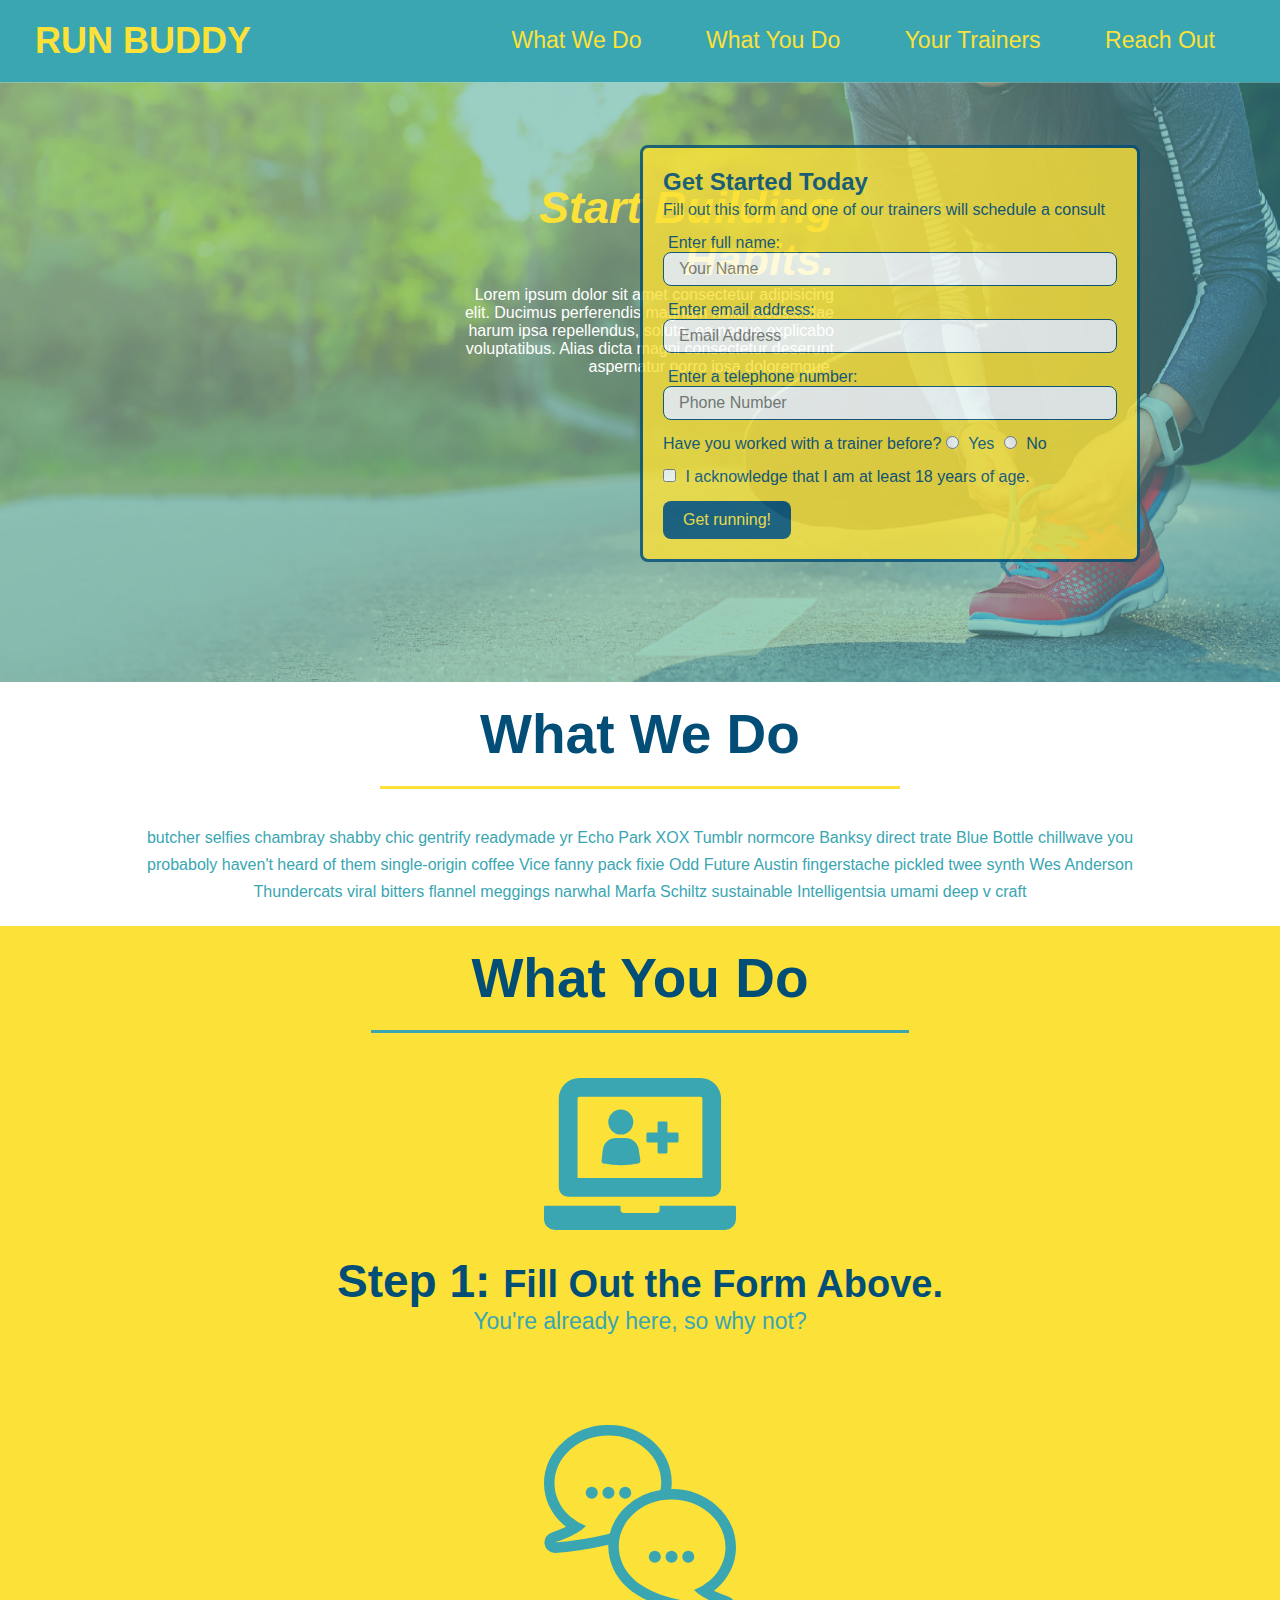
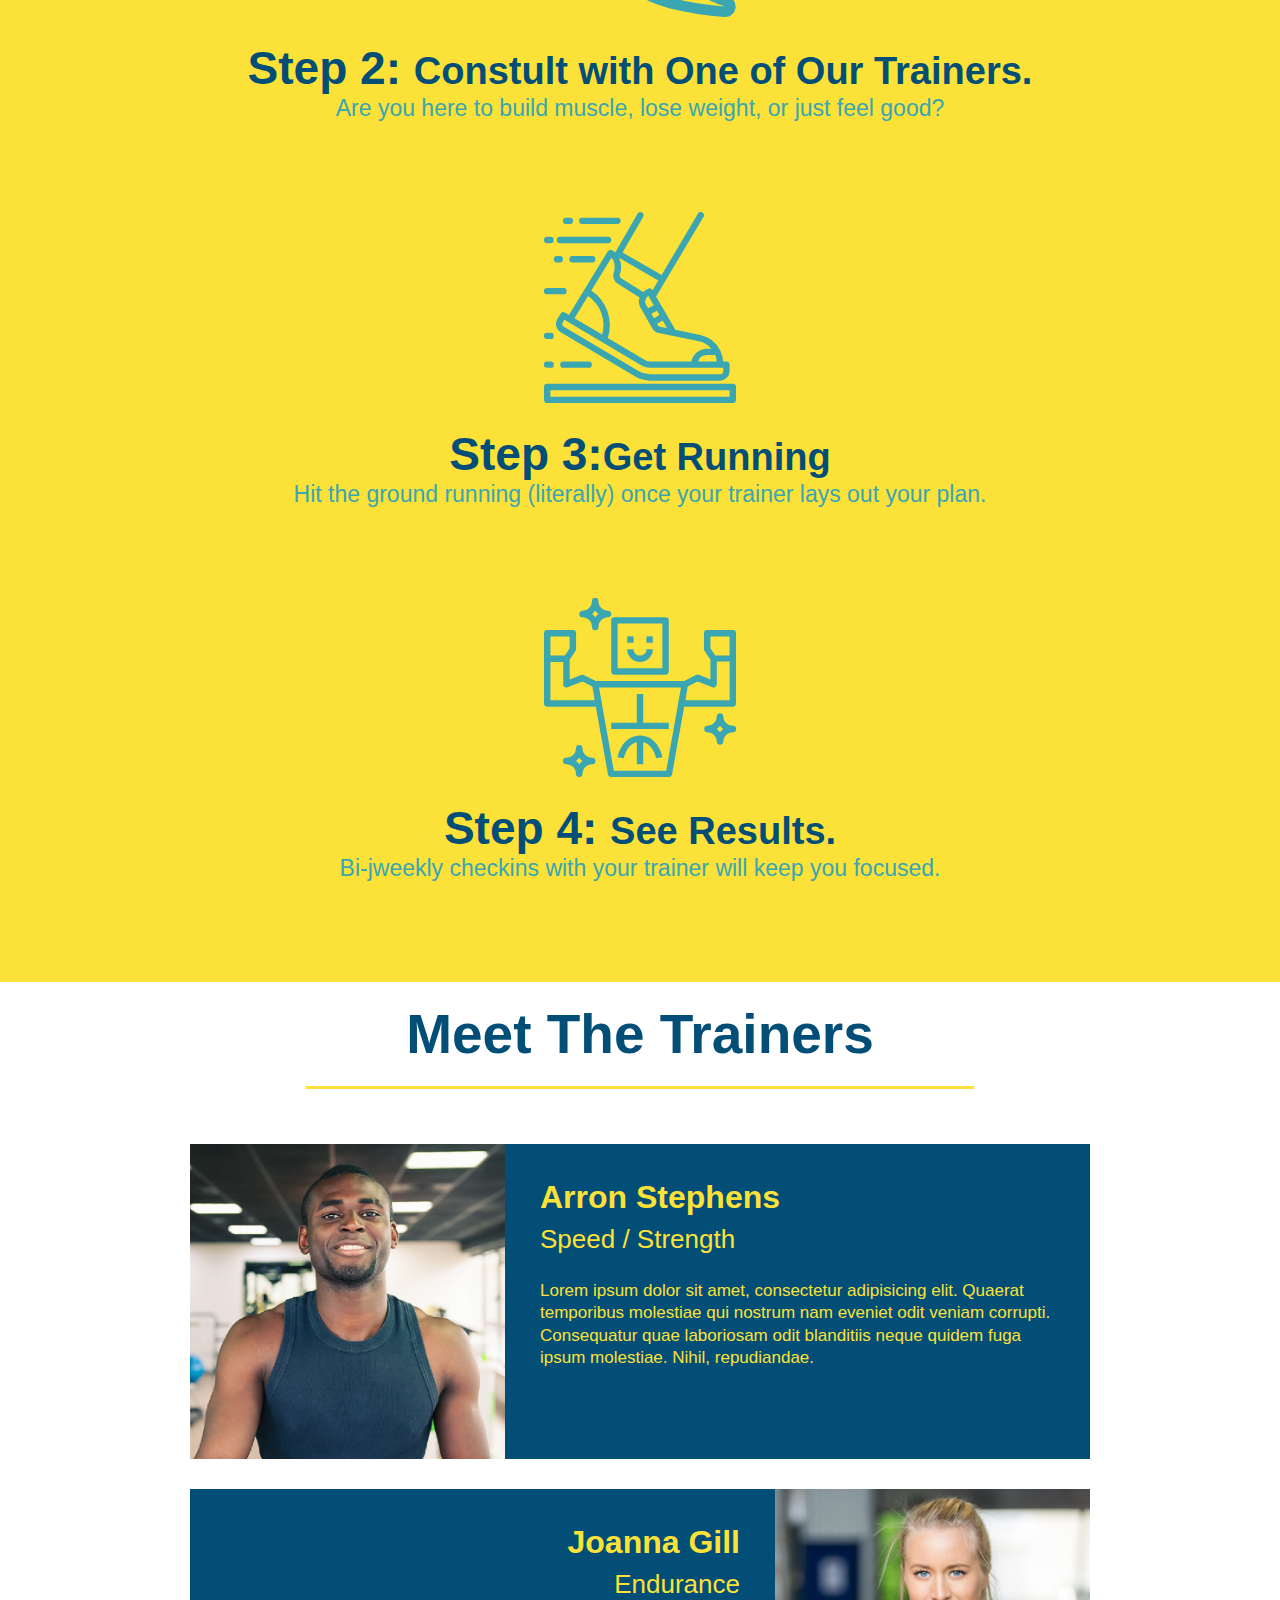
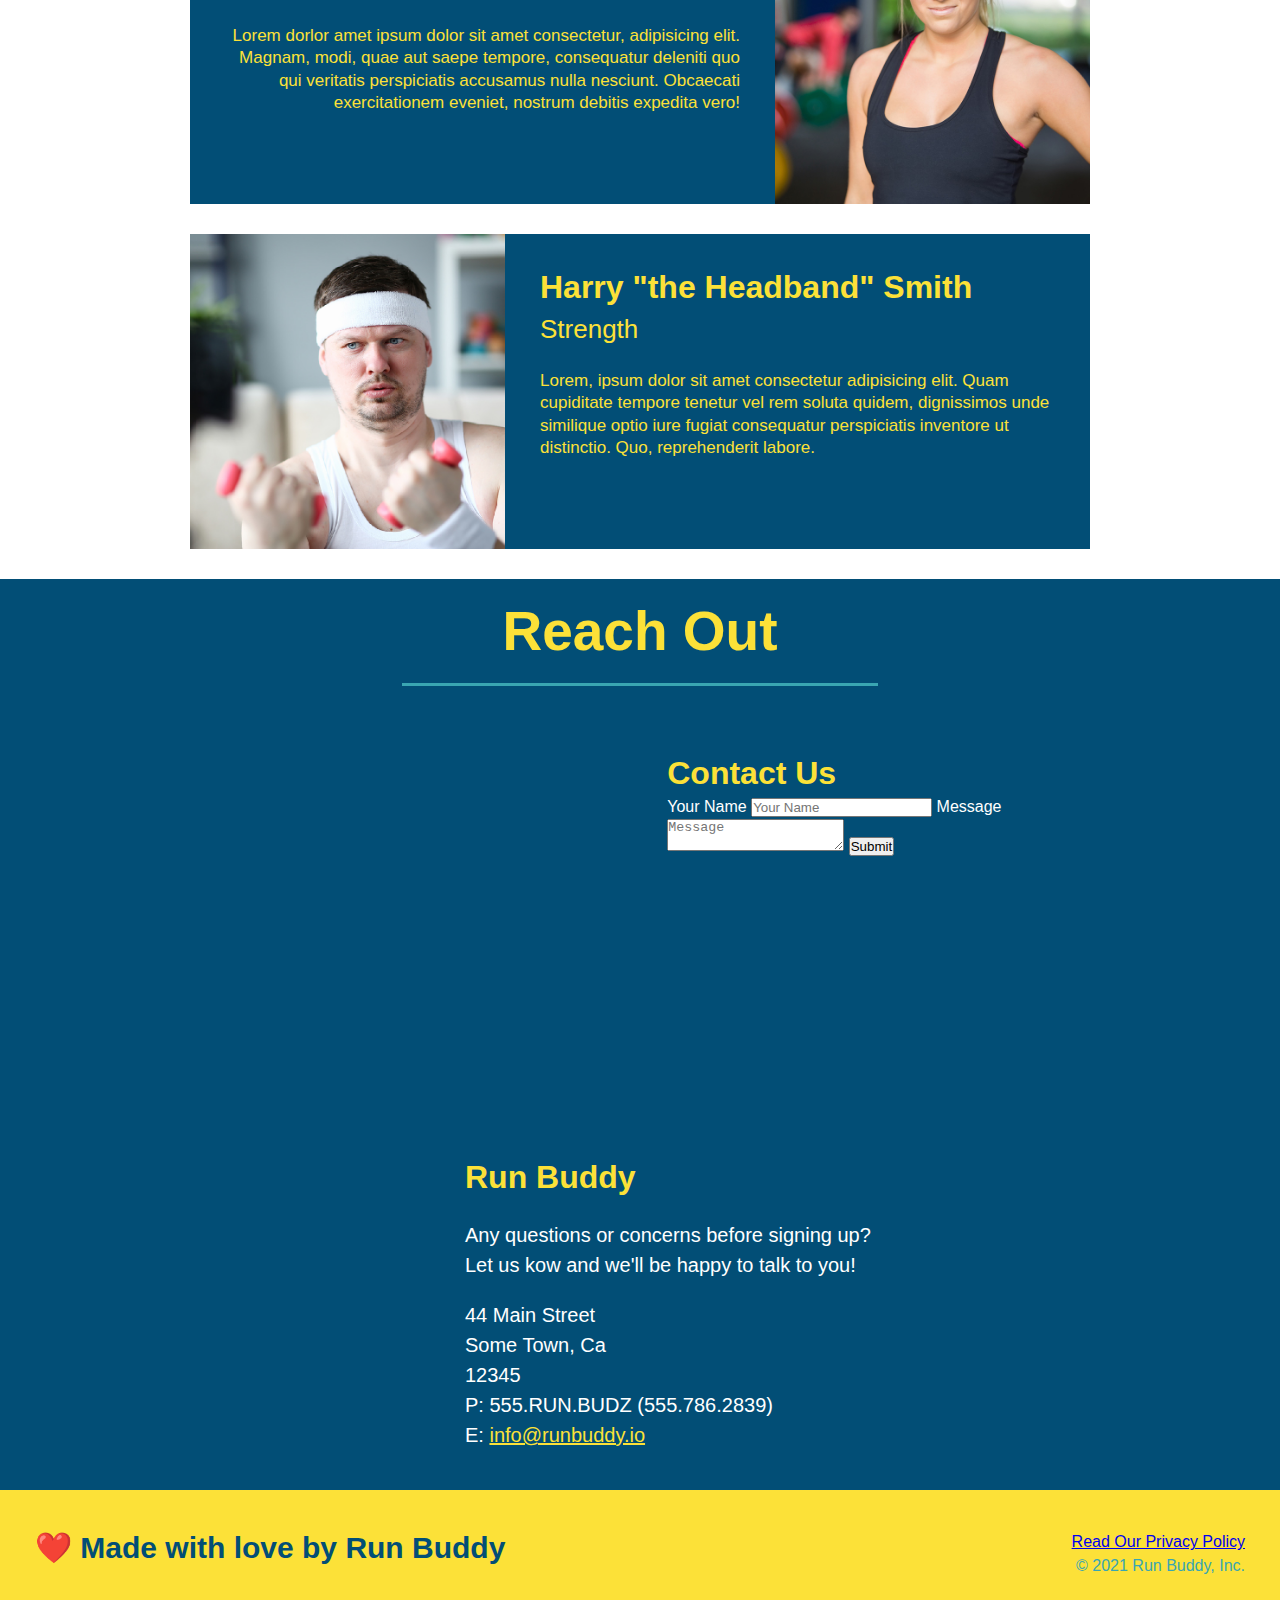
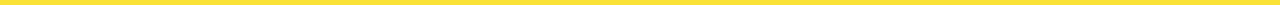
==== index.html @ df431a21 "add flexbox to header" ====
<!DOCTYPE html>
<html lang="en">
    <head>
        <meta charset="UTF-8" />
        <title>Run Buddy</title>
        <link rel="stylesheet" href="./assets/css/style.css">
        
    </head>
    <body>
    <!--navigation-->
    <header>
         <h1><a href="">RUN BUDDY</a></h1>
         <nav>
            <!-- Unordered list element-->
            <ul>
                <!-- List item element-->
                <li>
                    <!--Anchor element-->
                    <a href="#what-we-do">What We Do</a>
                 </li>
                <li><a href="#what-you-do">What You Do</a></li>
                <li><a href="#your-trainers">Your Trainers</a></li>
                <li><a href="#reach-out">Reach Out</a></li>
            </ul>
        </nav>
    </header>

  

    <!-- hero/jumbotron -->
    <section class="hero">
        <section class="hero-text">
            <h1>Start Building <br />Habits.</h1>
            <p>Lorem ipsum dolor sit amet consectetur adipisicing elit. Ducimus perferendis magnam nulla recusandae harum ipsa repellendus, soluta, ea neque explicabo voluptatibus. Alias dicta magni consectetur deserunt aspernatur porro ipsa doloremque.</p>
        </section>
        <div class="hero-form">
            <h3>Get Started Today</h3>
            <p>Fill out this form and one of our trainers will schedule a consult</p>
            <form action="">
                    <label for="name">Enter full name:</label>
                    <input type="text" placeholder="Your Name" name="name" id="name" class="form-input" />

                    <label for="email">Enter email address:</label>
                    <input type="email" placeholder="Email Address" name="email" id="email" class="form-input" />

                    <label for="phone">Enter a telephone number:</label>
                    <input type="tel" placeholder="Phone Number" name="phone" id="phone" class="form-input" />

                <p>Have you worked with a trainer before?
                    <input type="radio" name="trainer-confirm" id="trainer-yes">
                    <label for="trainer-yes">Yes</label>

                    <input type="radio" name="trainer-confirm" id="trainer-no">
                    <label for="trainer-no">No</label>
                </p>
            <p>
                <input type="checkbox" name="age-confirm" id="checkbox" />
                <label for="checkbox">I acknowledge that I am at least 18 years of age.</label>
                
            </p>
                <button type="submit">Get running!</button>
            </form>
        </div>
    </section>
    <!-- end hero -->

    <!-- "what we do" section-->
    <section id="what-we-do" class="intro">
        <h2 class="section-title primary-border">What We Do</h2>
        <p>butcher selfies chambray shabby chic gentrify readymade yr Echo Park XOX Tumblr normcore Banksy direct trate Blue Bottle chillwave you probaboly haven't heard of them single-origin coffee Vice fanny pack fixie Odd Future Austin fingerstache pickled twee synth Wes Anderson Thundercats viral bitters flannel meggings narwhal Marfa Schiltz sustainable Intelligentsia umami deep v craft</p>
    </section>

    <!-- "what you do" section -->
    <section id="what-you-do" class="steps">
        <h2 class="section-title secondary-border">What You Do</h2>
        <div>
            <img src="./assets/images/step-1.svg" alt="" />
            <h3>Step 1: <span>Fill Out the Form Above.</span></h3>
            <p>You're already here, so why not?</p>
        </div>
        <div>
            <img src="./assets/images/step-2.svg" alt="" />
            <h3>Step 2: <span>Constult with One of Our Trainers.</span></h3>
            <p>Are you here to build muscle, lose weight, or just feel good?</p>
        </div>
        <div>
            <img src="./assets/images/step-3.svg" alt="" />
            <h3>Step 3:<span>Get Running</span></h3>
            <p>Hit the ground running (literally) once your trainer lays out your plan.</p>
        </div>
        <div>
            <img src="./assets/images/step-4.svg" alt="" />
            <h3>Step 4: <span>See Results.</span></h3>
            <p>Bi-jweekly checkins with your trainer will keep you focused.</p>
        </div>
    </section>

    <section id="your-trainers" class="trainers">
        <h2 class="section-title primary-border">Meet The Trainers</h2>
    </section>
   <!-- First Trainer Bio -->
    <article class="trainer">
        <img src="./assets/images/trainer-1.jpg" alt="Arron Stepenis in his workout clothes, ready to pump iron">
        <div class="trainer-bio text-left">
        <h3>Arron Stephens</h3>
        <h4>Speed / Strength</h4>
        <p>Lorem ipsum dolor sit amet, consectetur adipisicing elit. Quaerat temporibus molestiae qui nostrum nam eveniet odit veniam corrupti. Consequatur quae laboriosam odit blanditiis neque quidem fuga ipsum molestiae. Nihil, repudiandae.</p>
        </div>
    </article>
    <!-- second trainer biography --> 
    <article class="trainer">
        <div class="trainer-bio text-right"> 
            <h3>Joanna Gill</h3>
            <h4>Endurance</h4>
            <p>Lorem  dorlor amet ipsum dolor sit amet consectetur, adipisicing elit. Magnam, modi, quae aut saepe tempore, consequatur deleniti quo qui veritatis perspiciatis accusamus nulla nesciunt. Obcaecati exercitationem eveniet, nostrum debitis expedita vero!</p> 
        </div>
        <img src="./assets/images/trainer-2.jpg" alt="Joanna Gill cooling off after a workout"/>
    </article>
    <!-- Third Trainer Bio -->
    <article class="trainer">
        <img src="./assets/images/trainer-3.jpg" alt="Harry Simth wearing a headband and lifting comically small pink weights" />
        <div class="trainer-bio text-left">
            <h3>Harry "the Headband" Smith</h3>
            <h4>Strength</h4>
            <p>Lorem, ipsum dolor sit amet consectetur adipisicing elit. Quam cupiditate tempore tenetur vel rem soluta quidem, dignissimos unde similique optio iure fugiat consequatur perspiciatis inventore ut distinctio. Quo, reprehenderit labore.</p>
        </div>
    </article>

  <!-- "reach out" section -->
  <section id="reach-out" class="contact">
    <h2 class="section-title secondary-border">Reach Out</h2>

<div class="contact-info" >
    <iframe src="https://www.google.com/maps/embed?pb=!1m18!1m12!1m3!1d3023.6117085458627!2d-111.86127734879729!3d40.72656357922882!2m3!1f0!2f0!3f0!3m2!1i1024!2i768!4f13.1!3m3!1m2!1s0x87528aa6c8c0b66f%3A0xd04ad004922c337c!2sSugar%20House%20Coffee!5e0!3m2!1sen!2sus!4v1623252845773!5m2!1sen!2sus" width="400" height="400" style="border:0;" allowfullscreen="" loading="lazy"></iframe>
    <div class="contact-form">
        <h3>Contact Us</h3>
        <form>
           <label for="contact-name">Your Name</label>
           <input type="text" id="contact-name" placeholder="Your Name" />
      
           <label for="contact-message">Message</label>
           <textarea id="contact-message" placeholder="Message"></textarea>
      
           <button type="submit">Submit</button>
          </form>
      </div>
    <div>
        <h3>Run Buddy</h3>
        <p>Any questions or concerns before signing up?
            <br />
            Let us kow and we'll be happy to talk to you!
        </p>
        <address>
            44 Main Street <br />
            Some Town, Ca <br />
            12345 <br />
            P: 555.RUN.BUDZ (555.786.2839) <br />
            E: <a href="mailto:info@runbuddy.io">info@runbuddy.io</a>
        </address>
    </div>
   
</div>

</section>
    <!-- footer -->
       <footer>
           <h2> ❤️ Made with love by Run Buddy</h2>
           <div>
            <a href="#">Read Our Privacy Policy</a> <br />
            &copy; 2021 Run Buddy, Inc.
           </div> 
       </footer>

        
    </body>
</html>
---- assets/css/style.css ----
* {
    margin: 0;
    padding: 0;
    box-sizing: border-box;
}

body {
    color: #39a6b2;
    font-family: Helvitca, Arial, sans-serif;
}

header {
    padding: 20px 35px;
    background-color: #39a6b2;
    display: flex;
    justify-content: space-between;
    flex-wrap: wrap;
}
 header h1 {
     font-weight: bold;
     font-size: 36px;
     color: #fce138;
     margin: 0;
     display: inline;
 }
 header a {
     text-decoration: none;
     color: #fce138;
 }
 header nav  {
    
     margin: 7px 0;
     
 }
 header nav ul li {
     display: inline;
 }
 header nav ul li a {
     margin: 0 30px;
     font-weight: lighter;
     font-size: 23px;
 }
 /* Hero Style Start */
 
 .hero {
     padding: 60px;
     background-image: url("../images/hero-bg.jpg");
     height: 600px;
     background-size: cover;
     background-position: center;
     position: relative;

 }
 .hero-text {
     text-align: right;
     position: absolute;
     top: 80px;;
     left: 450px; 
     width: 30%;
 }
 .hero-text h1 {
     color: #fce138;
     font-size: 45px;
     text-shadow: #000;
     font-weight: bold;
     font-style: italic;
 }
 .hero-text p {
     color: #fff;
 }

 .hero-form {
     background-color: #fce138;
     padding: 20px;
     width: 500px;
     color: #024e76;
     border: solid 3px #024e76;
     position: absolute;
     bottom: 120px;
     right: 140px;
     opacity: 0.8;
     border-radius: 8px;
 }
 .hero-form h3 {
     font-size: 24px;
     margin: 0;
 }
 .hero-form p {
     margin: 5px 0 15px 0;
 }
 /* secondary page hero */
 .hero-secondary {
    
 }
 .form-input {
     border: 1px solid #024e76;
     display: block;
     padding: 7px 15px;
     font-size: 16px;
     color: #024e76;
     width: 100%;
     margin: 0 0 15px 0;
     border-radius: 8px;
 }
 .hero-form label {
     margin: 0 5px;
 }
 .hero-form button {
     padding: 10px 20px;
     color:#fce138;
     background-color: #024e76;
     border: none;
     font-size: 16px;
     cursor: pointer;
     border-radius: 8px;
 }
 /* Hero Style End */

 /* What We Do */
 .intro {
     text-align: center;
 }
 
 .intro p {
     line-height: 1.7;
     color: #39a6b2;
     width: 80%;
     margin: 0 auto;
 }
 section {
     padding: 20px 0;
 }
 .section-title {
     font-size:  55px;
     color: #024e76;
     margin-bottom: 35px;
     padding: 0 100px 20px 100px;
     border-bottom: 3px solid;
     border-color: #fce138;
     display: inline-block;
 }
 .primary-border {
    border-color: #fce138;
}
.secondary-border {
    border-color: #39a6b2;
}
 .steps {
     text-align: center;
     background: #fce138;
 }
 .steps div {
     margin-bottom: 80px;
 }
 .steps img {
     width: 15%;
     margin: 10px 0;
 }
 .steps h3 {
     color: #024e76;
     font-size:  46px;
     margin-top: 10px;
 }
 .steps p {
     color: #39a6b2;
     font-size: 23px;
 }
 .steps span {
     font-size: 38px;
 }
 .trainers {
     text-align: center;
 }
 .trainer {
     text-align: center;
     width: 900px;
     margin: 0 auto 30px auto;
     background: #024e76;
     color: #fce138;
     overflow: auto;
 }
 .trainer img {
     width:35%;
     float: left;
 }
 .trainer-bio {
     padding: 35px;
     float: left;
     width: 65%;
 }
 .trainer-bio h3 {
     font-size: 32px;
     margin-bottom: 8px;
 }
 .trainer-bio h4 {
     font-weight: lighter;
     font-size: 26px;
     margin-bottom: 25px;
 }
 .trainer-bio p {
     font-size: 17px;
     line-height: 1.3;
 }
 .text-right {
     text-align: right;
 }
 .text-left {
     text-align: left;
 }
 /* reach out styles start */
 .contact {
     text-align: center;
     background: #024e76;
 }
 .contact h2 {
     color: #fce138;
 }
 .contact-info iframe {
     width: 400px;
     height: 400px;
 }
 .contact-info div {
     width: 410px;
     display: inline-block;
     vertical-align: top;
     text-align: left;
     margin: 30px 0 0 60px;
     color: white;
     line-height: 1.4;
 }
 .contact-info h3 {
     color: #fce138;
     font-size: 32px;
 }
 .contact-info p, .contact-info address {
     margin: 20px 0;
     line-height: 1.5;
     font-size: 20px;
     font-style: normal;
 }
 .contact-info a {
     color: #fce138;
 }
 /* reach out styles end */
 footer {
     background: #fce138;
     width: 100%;
     padding: 40px 35px;
     color: #024e76;
 }
 footer h2 {
     display: inline;
     color: #024e76;
     font-size: 30px;
     margin: 0;
 }
 footer div {
     float:right;
     line-height: 1.5;
     text-align: right;
     color: #39a6b2;
 }
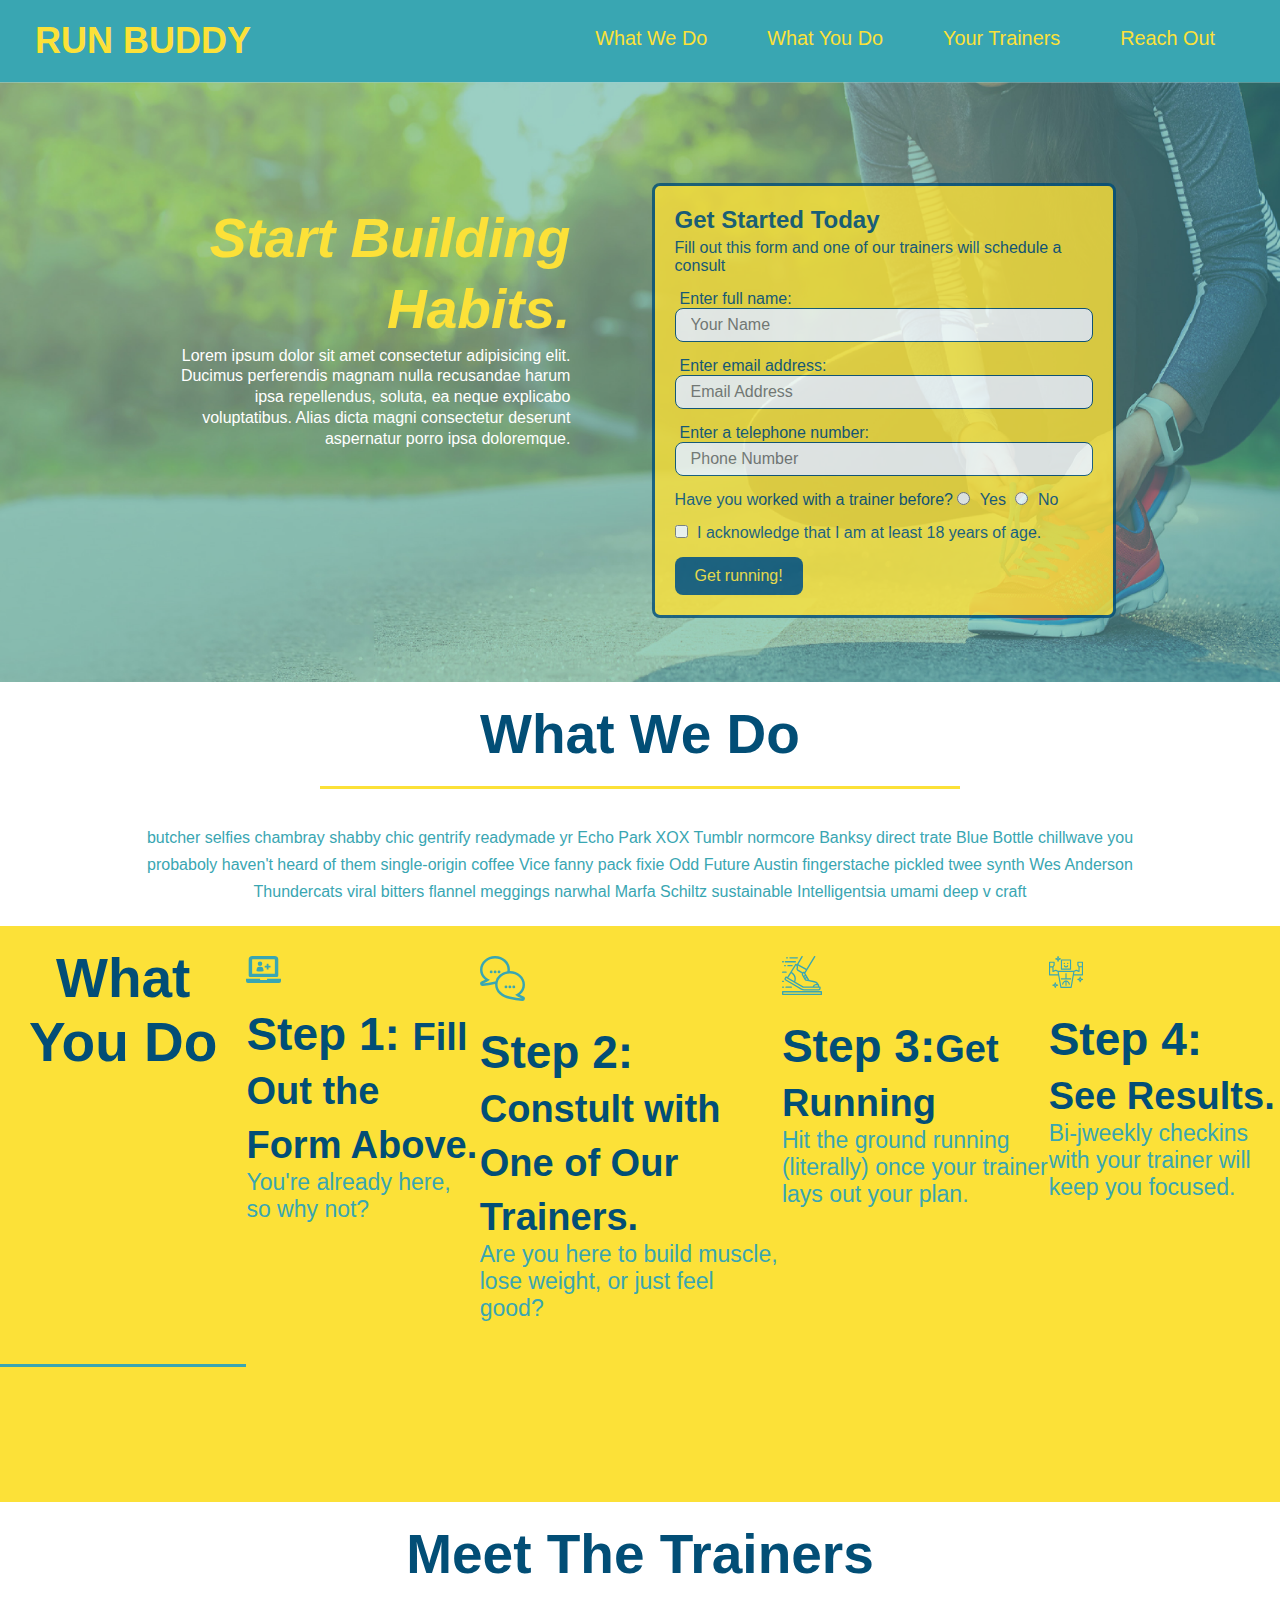
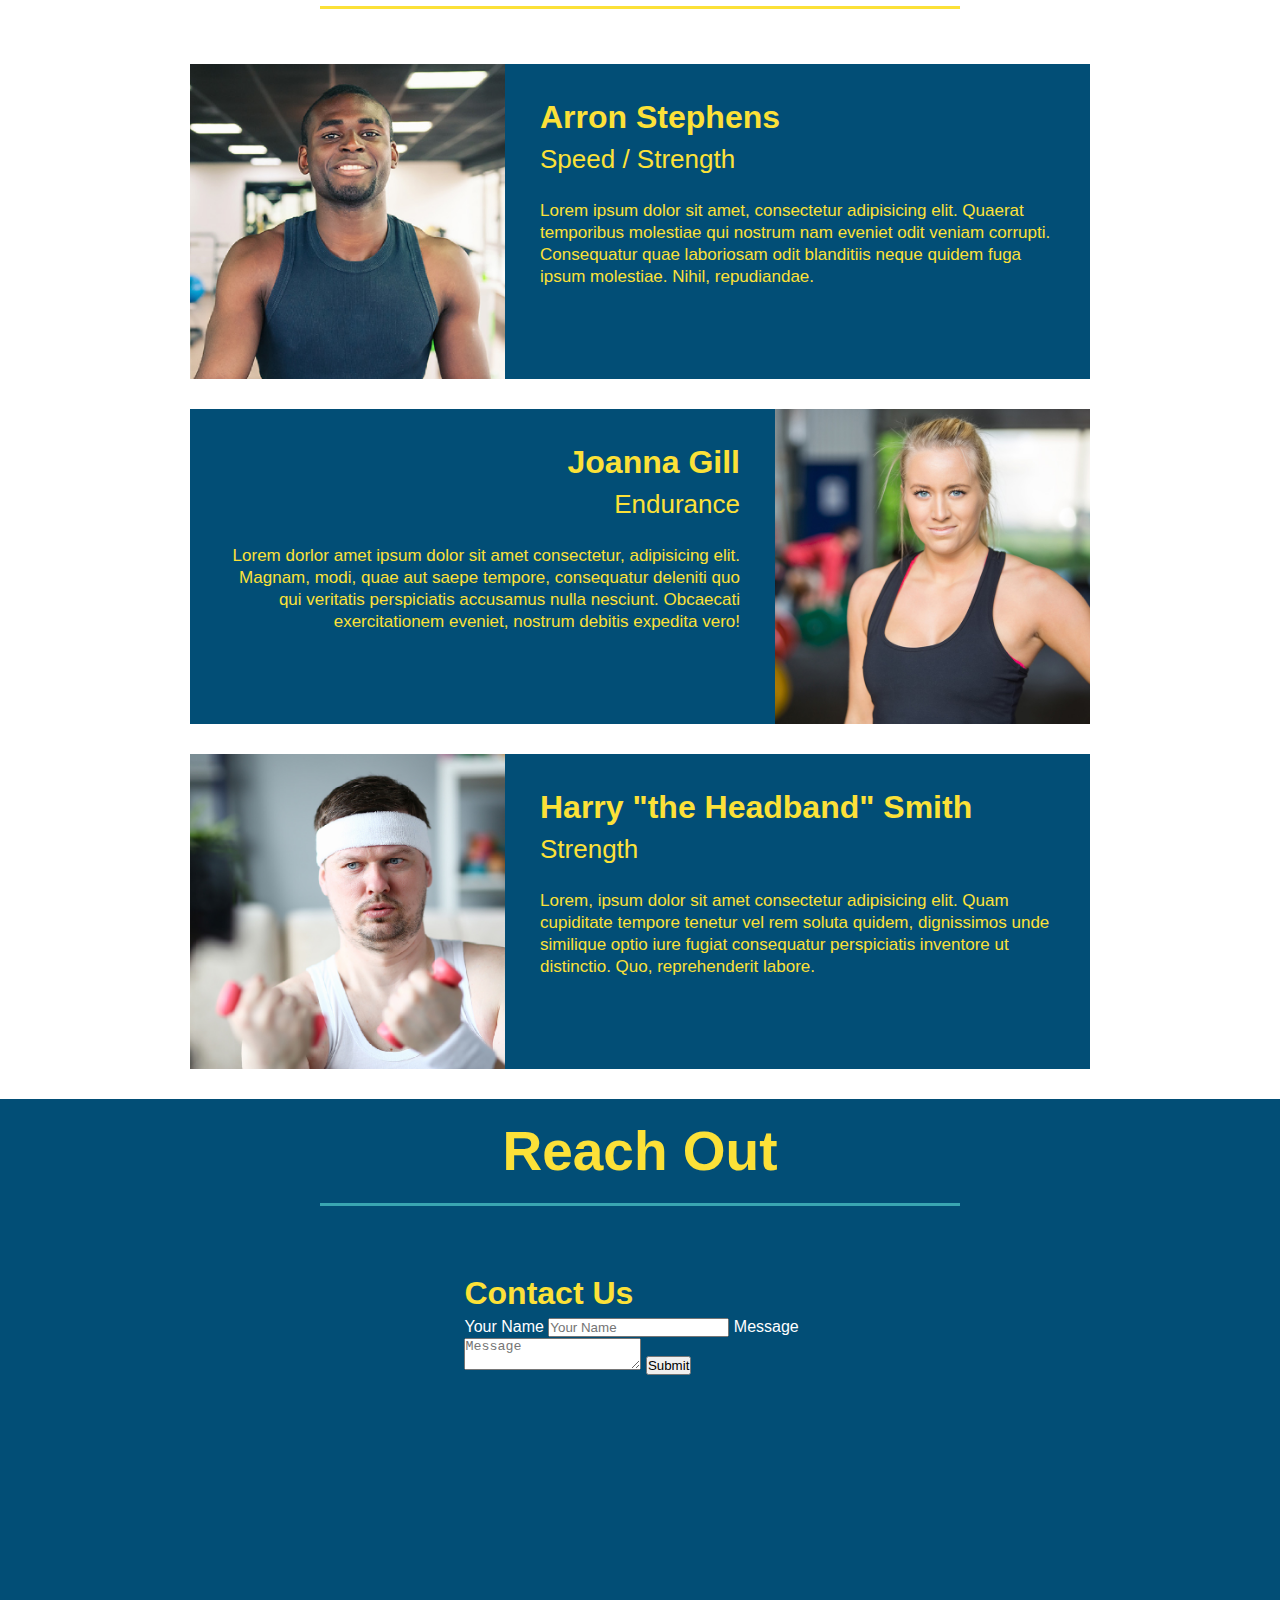
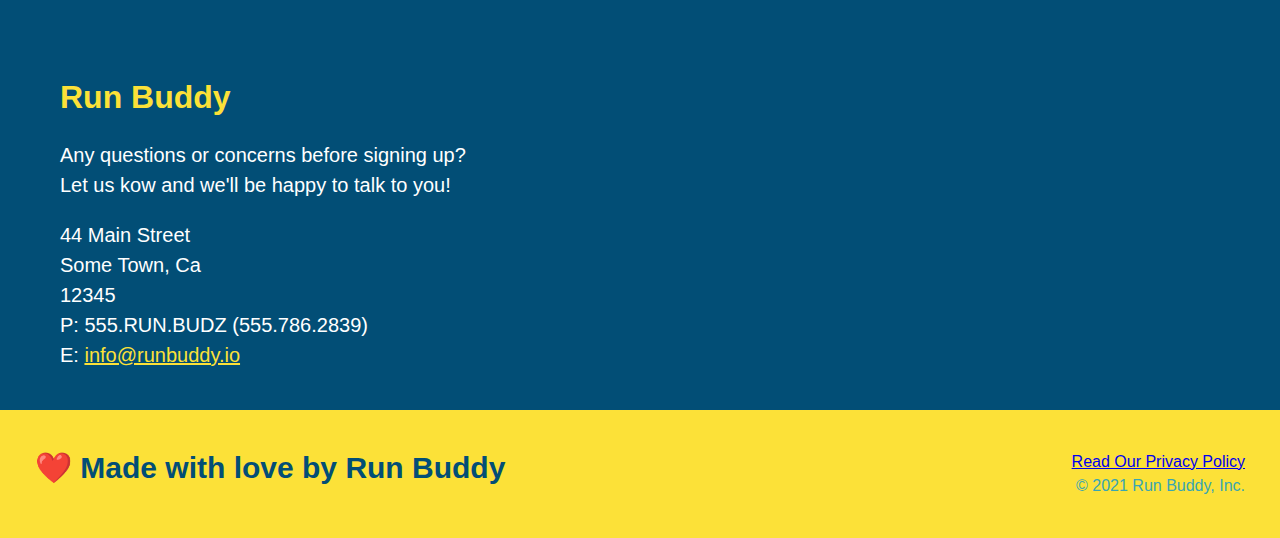
==== commit 8a086adc: "add HTML to What We Do" ====
--- a/index.html
+++ b/index.html
@@ -3,10 +3,10 @@
     <head>
         <meta charset="UTF-8" />
         <title>Run Buddy</title>
-        <link rel="stylesheet" href="./assets/css/style.css">
-        
+        <link rel="stylesheet" href="./assets/css/style.css">   
     </head>
     <body>
+
     <!--navigation-->
     <header>
          <h1><a href="">RUN BUDDY</a></h1>
@@ -24,8 +24,6 @@
             </ul>
         </nav>
     </header>
-
-  
 
     <!-- hero/jumbotron -->
     <section class="hero">
@@ -66,12 +64,17 @@
 
     <!-- "what we do" section-->
     <section id="what-we-do" class="intro">
+        <div class="flex-row">
         <h2 class="section-title primary-border">What We Do</h2>
-        <p>butcher selfies chambray shabby chic gentrify readymade yr Echo Park XOX Tumblr normcore Banksy direct trate Blue Bottle chillwave you probaboly haven't heard of them single-origin coffee Vice fanny pack fixie Odd Future Austin fingerstache pickled twee synth Wes Anderson Thundercats viral bitters flannel meggings narwhal Marfa Schiltz sustainable Intelligentsia umami deep v craft</p>
-    </section>
+        </div>
+        <div class="flex-row">
+         <p>butcher selfies chambray shabby chic gentrify readymade yr Echo Park XOX Tumblr normcore Banksy direct trate Blue Bottle chillwave you probaboly haven't heard of them single-origin coffee Vice fanny pack fixie Odd Future Austin fingerstache pickled twee synth Wes Anderson Thundercats viral bitters flannel meggings narwhal Marfa Schiltz sustainable Intelligentsia umami deep v craft</p>
+        </div>
+        </section>
 
     <!-- "what you do" section -->
     <section id="what-you-do" class="steps">
+        <div class="flex-row">
         <h2 class="section-title secondary-border">What You Do</h2>
         <div>
             <img src="./assets/images/step-1.svg" alt="" />
--- a/assets/css/style.css
+++ b/assets/css/style.css
@@ -27,10 +27,15 @@
      text-decoration: none;
      color: #fce138;
  }
- header nav  {
-    
-     margin: 7px 0;
-     
+ header nav  {  
+     margin: 7px 0;  
+ }
+ header nav ul {
+     display: flex;
+     flex-wrap: wrap;
+     justify-content: space-between;
+     align-items: center;
+     list-style: none;
  }
  header nav ul li {
      display: inline;
@@ -38,7 +43,7 @@
  header nav ul li a {
      margin: 0 30px;
      font-weight: lighter;
-     font-size: 23px;
+     font-size: 1.55vw;
  }
  /* Hero Style Start */
  
@@ -48,20 +53,21 @@
      height: 600px;
      background-size: cover;
      background-position: center;
-     position: relative;
-
+     
+     display: flex;
+     justify-content: center;
+     flex-wrap: wrap;
  }
  .hero-text {
      text-align: right;
-     position: absolute;
-     top: 80px;;
-     left: 450px; 
-     width: 30%;
+     margin: 3.5%;
+     width: 35%;
+     color: #fff;
+     line-height: 1.3;
  }
  .hero-text h1 {
      color: #fce138;
-     font-size: 45px;
-     text-shadow: #000;
+     font-size: 55px;
      font-weight: bold;
      font-style: italic;
  }
@@ -72,12 +78,10 @@
  .hero-form {
      background-color: #fce138;
      padding: 20px;
-     width: 500px;
      color: #024e76;
      border: solid 3px #024e76;
-     position: absolute;
-     bottom: 120px;
-     right: 140px;
+     width: 40%;
+     margin: 3.5%;
      opacity: 0.8;
      border-radius: 8px;
  }
@@ -117,27 +121,29 @@
  /* Hero Style End */
 
  /* What We Do */
- .intro {
-     text-align: center;
- }
- 
+.flex-row {
+    display: flex;
+}
  .intro p {
      line-height: 1.7;
      color: #39a6b2;
      width: 80%;
      margin: 0 auto;
+     text-align: center;
  }
  section {
      padding: 20px 0;
  }
  .section-title {
+     padding-bottom: 20px;
+     text-align: center;
+     margin: 0 auto 35px auto;
+     width: 50%;
      font-size:  55px;
      color: #024e76;
-     margin-bottom: 35px;
-     padding: 0 100px 20px 100px;
      border-bottom: 3px solid;
      border-color: #fce138;
-     display: inline-block;
+     
  }
  .primary-border {
     border-color: #fce138;
@@ -146,7 +152,7 @@
     border-color: #39a6b2;
 }
  .steps {
-     text-align: center;
+    
      background: #fce138;
  }
  .steps div {
@@ -169,7 +175,7 @@
      font-size: 38px;
  }
  .trainers {
-     text-align: center;
+     
  }
  .trainer {
      text-align: center;
@@ -209,7 +215,6 @@
  }
  /* reach out styles start */
  .contact {
-     text-align: center;
      background: #024e76;
  }
  .contact h2 {
@@ -243,19 +248,20 @@
  }
  /* reach out styles end */
  footer {
+     display: flex;
+     justify-content: space-between;
+     flex-wrap: wrap;
      background: #fce138;
      width: 100%;
      padding: 40px 35px;
      color: #024e76;
  }
  footer h2 {
-     display: inline;
      color: #024e76;
      font-size: 30px;
      margin: 0;
  }
- footer div {
-     float:right;
+ footer div { 
      line-height: 1.5;
      text-align: right;
      color: #39a6b2;
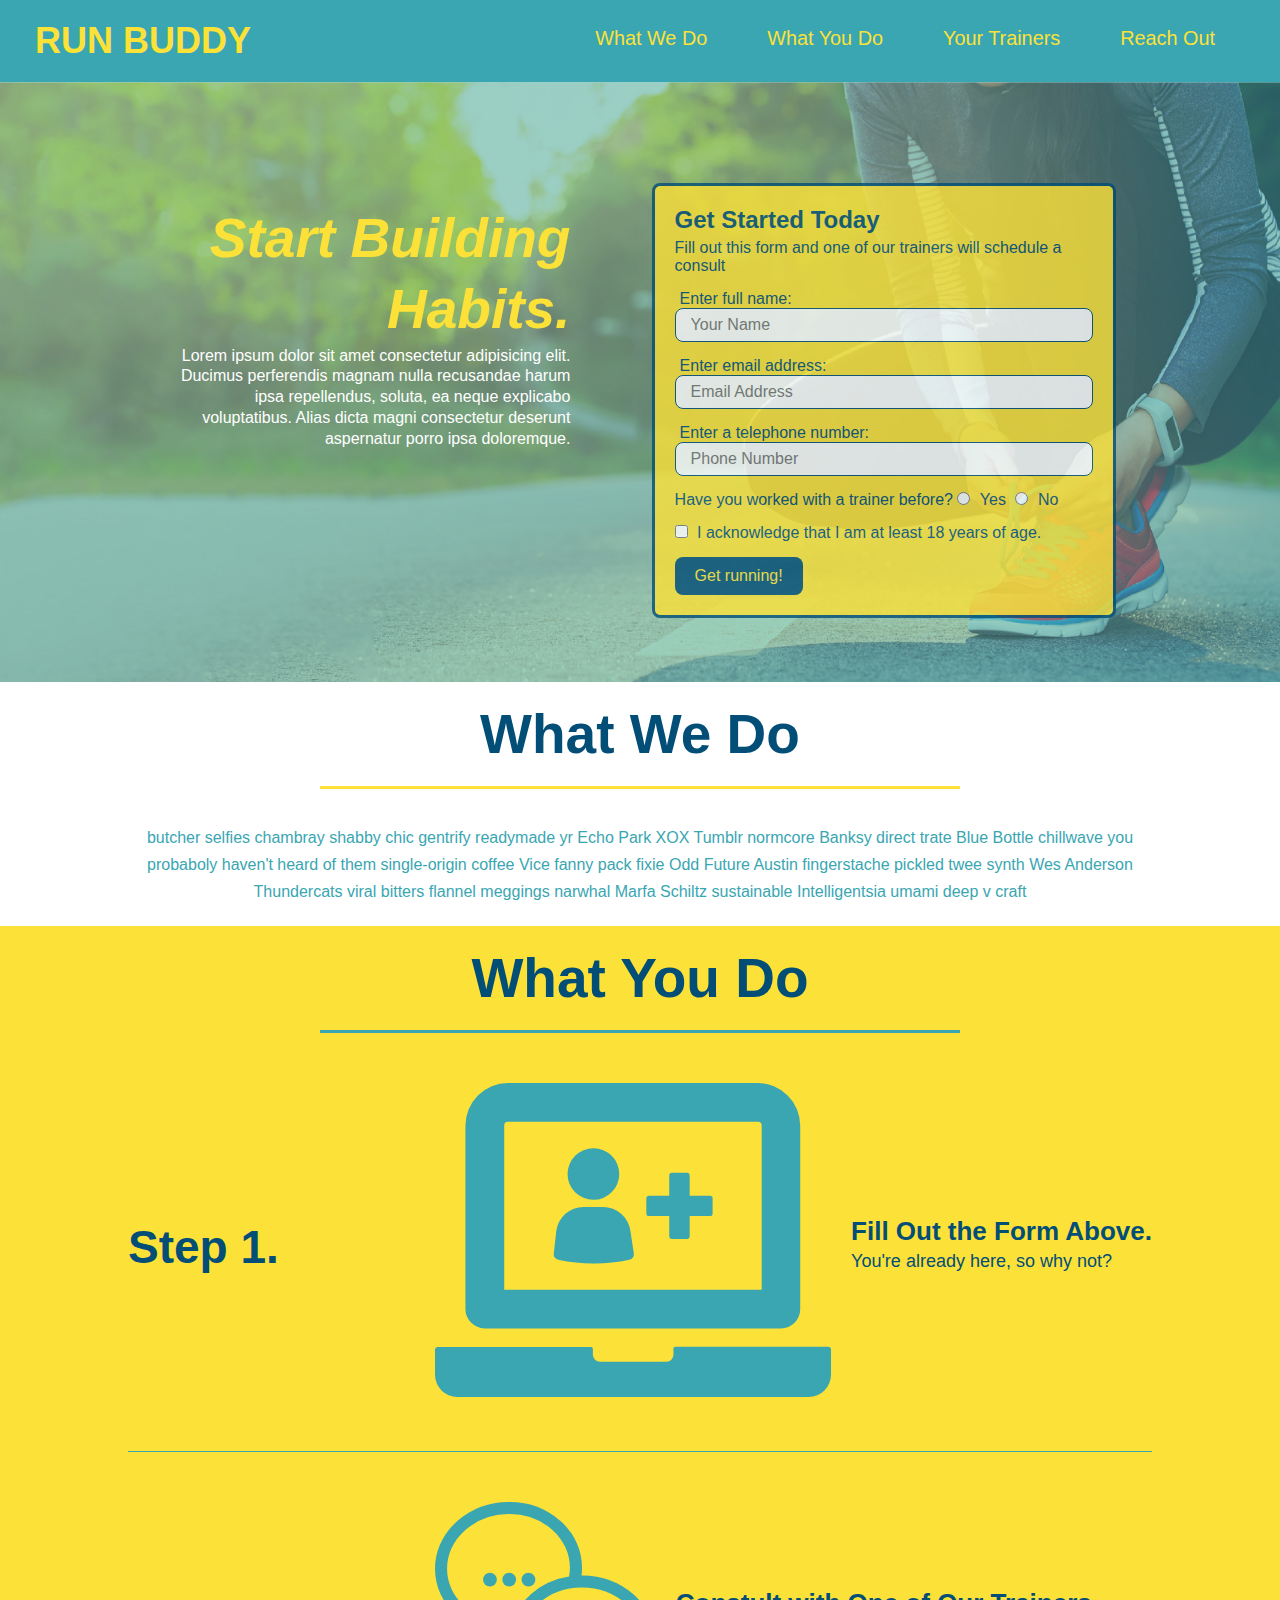
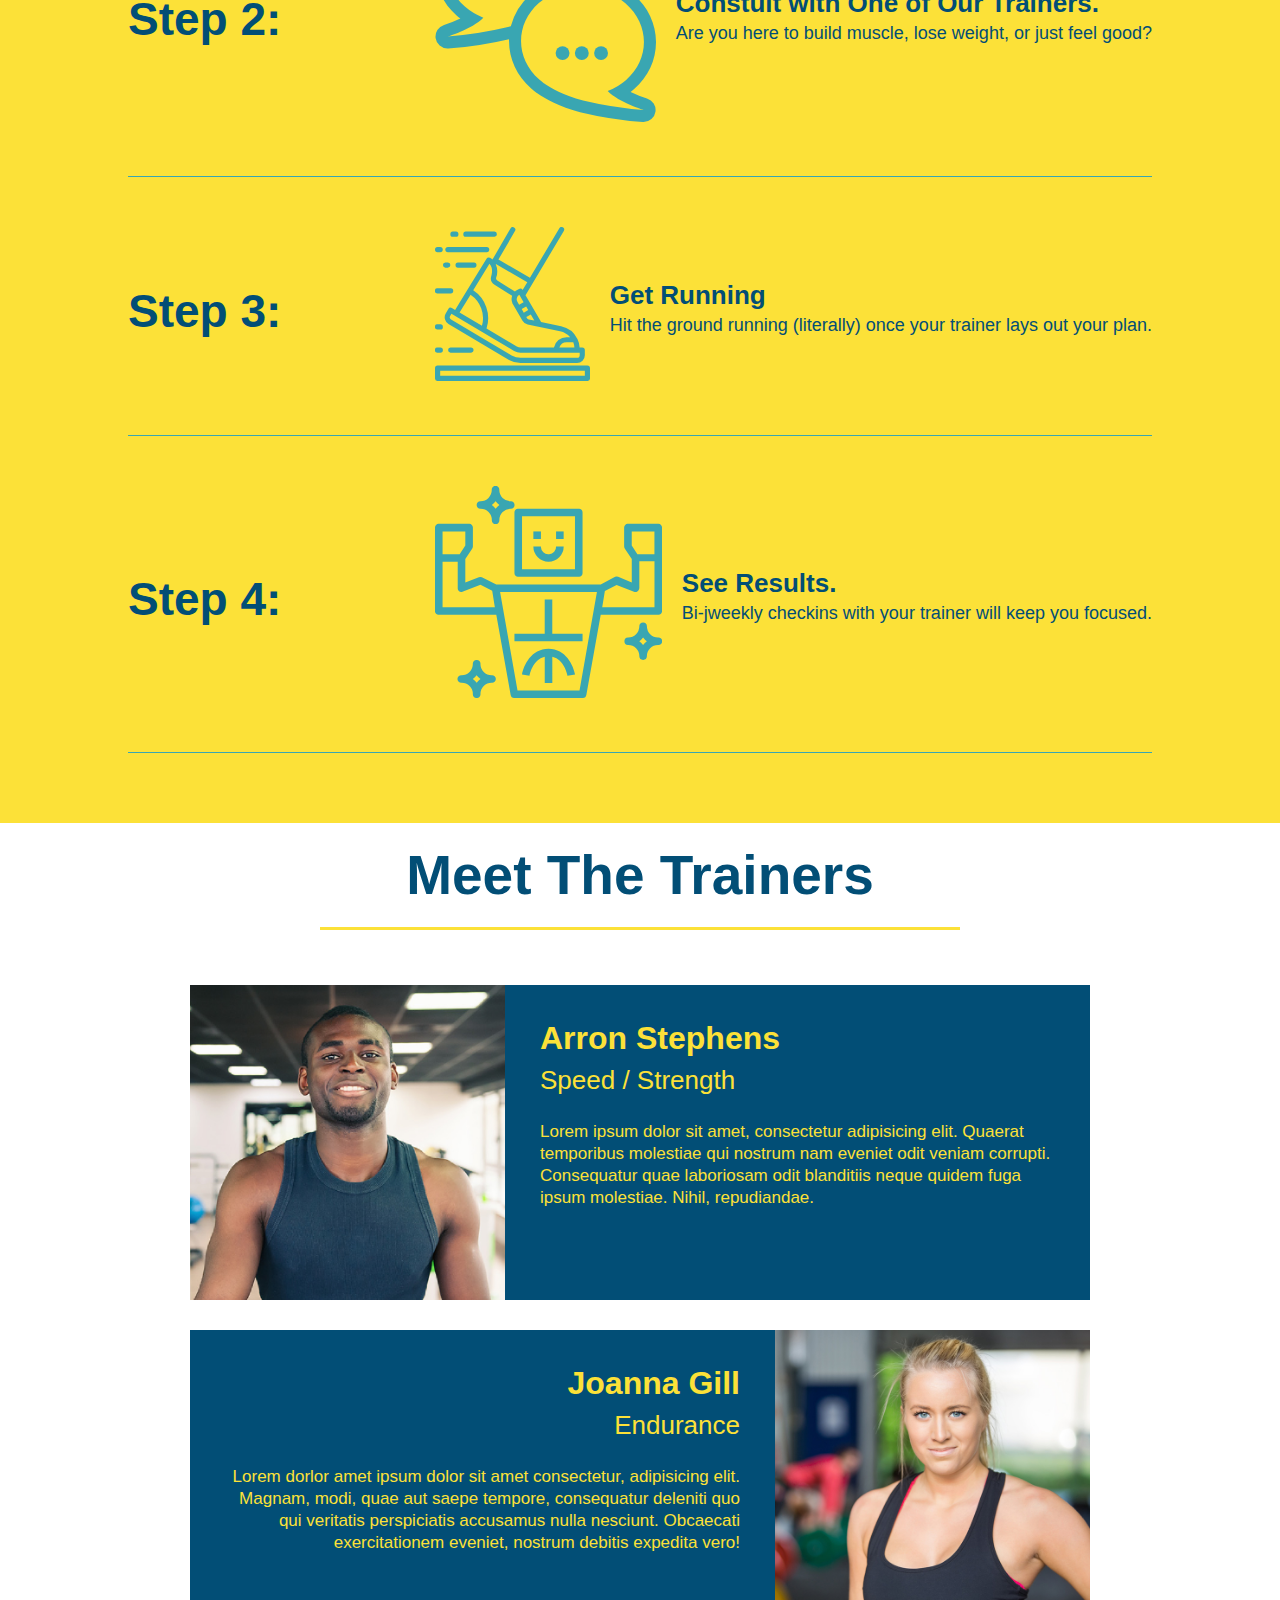
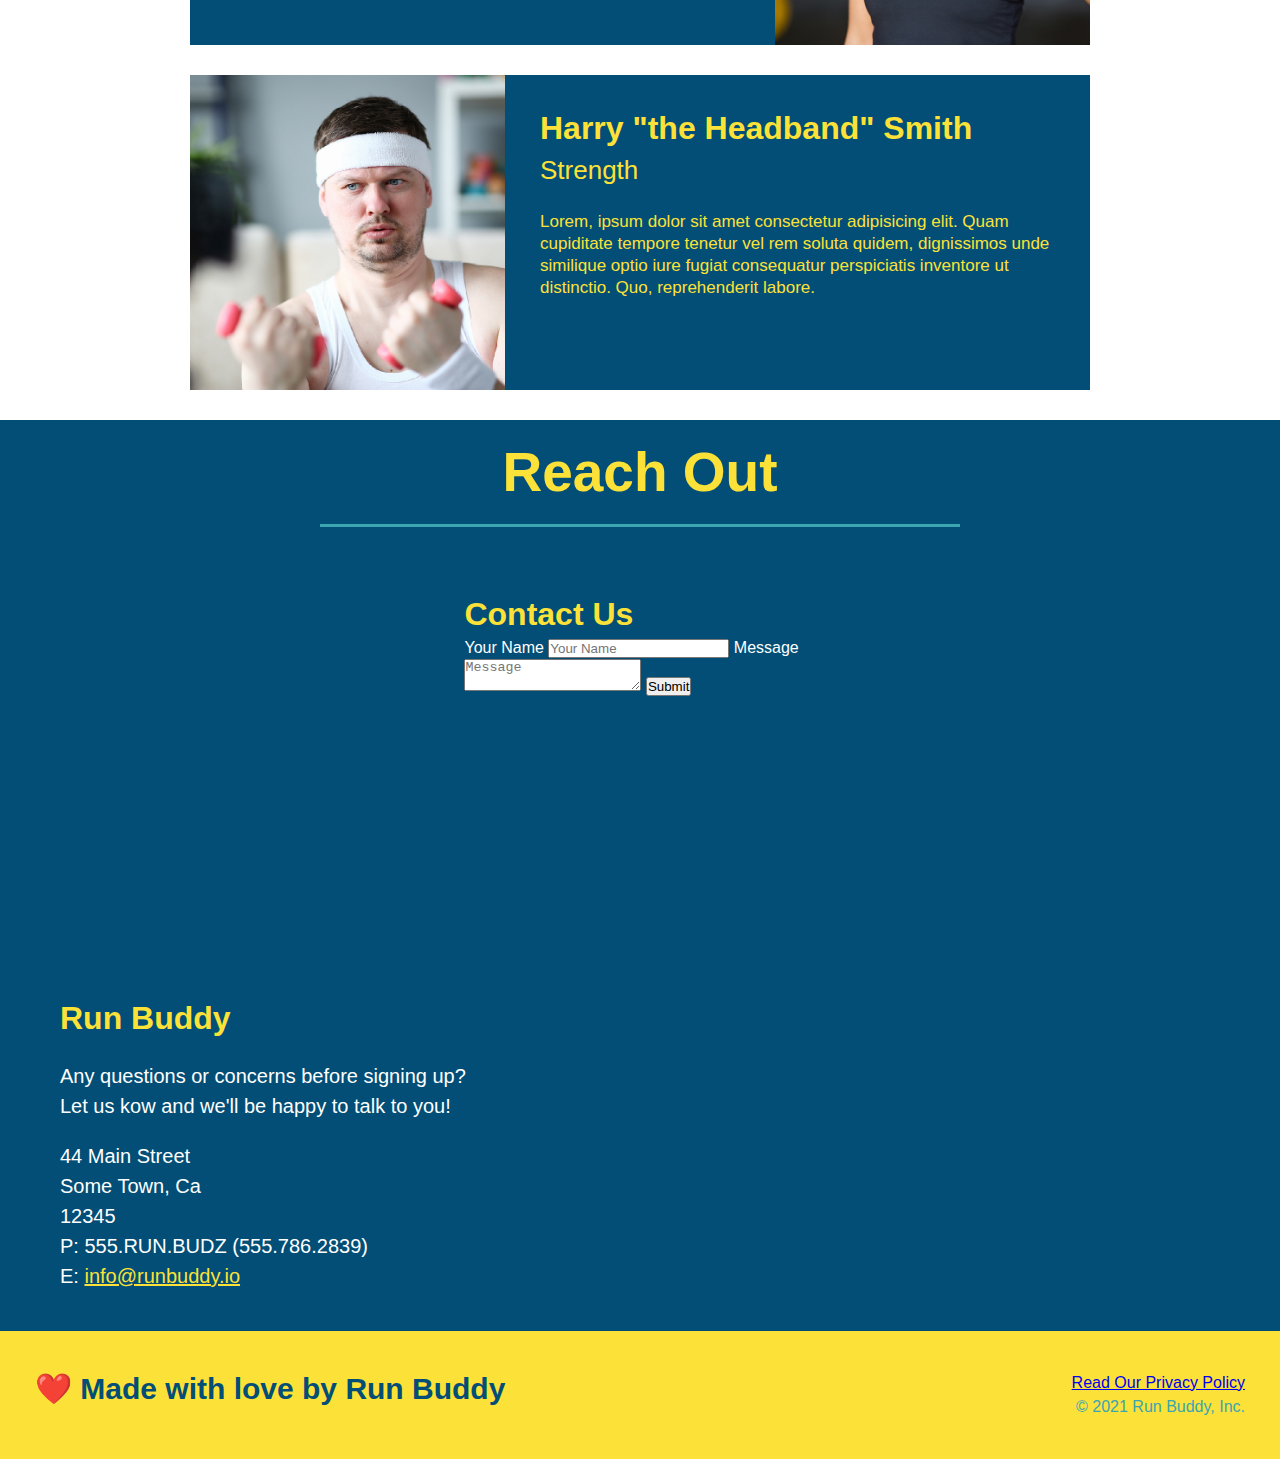
==== commit 08af0ab4: "add flexbox to the steps" ====
--- a/index.html
+++ b/index.html
@@ -74,29 +74,63 @@
 
     <!-- "what you do" section -->
     <section id="what-you-do" class="steps">
-        <div class="flex-row">
-        <h2 class="section-title secondary-border">What You Do</h2>
-        <div>
+        
+    <h2 class="section-title secondary-border">What You Do</h2>
+        
+    <!--step 1-->
+     <div class="step">
+            <h3>Step 1.</h3>
+        <div class="step-info">
+         <div class="step-img">
             <img src="./assets/images/step-1.svg" alt="" />
-            <h3>Step 1: <span>Fill Out the Form Above.</span></h3>
+         </div>
+        <div class="step-text">
+            <h4>Fill Out the Form Above.</h4>
             <p>You're already here, so why not?</p>
-        </div>
-        <div>
+         </div>
+      </div>  
+    </div>
+<!--step 2-->
+    <div class="step">   
+            <h3>Step 2:</h3>
+            <div class="step-info">
+                <div class="step-img">
             <img src="./assets/images/step-2.svg" alt="" />
-            <h3>Step 2: <span>Constult with One of Our Trainers.</span></h3>
+        </div>
+        <div class="step-text">
+            <h4>Constult with One of Our Trainers.</h4>
             <p>Are you here to build muscle, lose weight, or just feel good?</p>
-        </div>
-        <div>
+            </div>
+        </div>
+    </div>  
+<!--step 3--> 
+    <div class="step">
+        <h3>Step 3:</h3>
+        <div class="step-info">
+            <div class="step-img">
             <img src="./assets/images/step-3.svg" alt="" />
-            <h3>Step 3:<span>Get Running</span></h3>
+        </div>
+        <div class="step-text">
+           <h4>Get Running</h4> 
             <p>Hit the ground running (literally) once your trainer lays out your plan.</p>
-        </div>
-        <div>
+            </div>
+        </div> 
+    </div>       
+<!--step 4-->
+    <div class="step">
+        <h3>Step 4:</h3>
+        <div class="step-info">
+            <div class="step-img">
             <img src="./assets/images/step-4.svg" alt="" />
-            <h3>Step 4: <span>See Results.</span></h3>
+            </div>
+            <div class="step-text">
+            <h4>See Results.</h4>
             <p>Bi-jweekly checkins with your trainer will keep you focused.</p>
-        </div>
-    </section>
+            </div>
+        </div>
+    </div>
+      
+</section>
 
     <section id="your-trainers" class="trainers">
         <h2 class="section-title primary-border">Meet The Trainers</h2>
--- a/assets/css/style.css
+++ b/assets/css/style.css
@@ -151,29 +151,48 @@
 .secondary-border {
     border-color: #39a6b2;
 }
- .steps {
-    
-     background: #fce138;
- }
- .steps div {
-     margin-bottom: 80px;
- }
- .steps img {
-     width: 15%;
-     margin: 10px 0;
- }
- .steps h3 {
+.steps {
+    background-color: #fce138;
+}
+.step {
+    margin: 50px auto;
+    padding-bottom: 50px;
+    width: 80%;
+    border-bottom: 1px solid #39a6b2;
+    display: flex;
+    flex-wrap: wrap;
+    align-items: center;
+    justify-content: space-between;
+}
+.step-text h4 {
+    font-size: 26px;
+    line-height: 1.5;
+    color: #024e76;
+}
+.step-info {
+    display: flex;
+    flex: 2 70%;
+    flex-wrap: wrap;
+    align-items: center;
+}
+.step-img {
+    flex: 1 12%;
+    margin-right: 20px;
+}
+.step-img img {
+    max-width: 100%;
+}
+.step-text p {
+font-size: 18px;
+color:#024e76;
+}
+ .step h3 {
+     flex: 1 30%;
      color: #024e76;
      font-size:  46px;
      margin-top: 10px;
  }
- .steps p {
-     color: #39a6b2;
-     font-size: 23px;
- }
- .steps span {
-     font-size: 38px;
- }
+
  .trainers {
      
  }
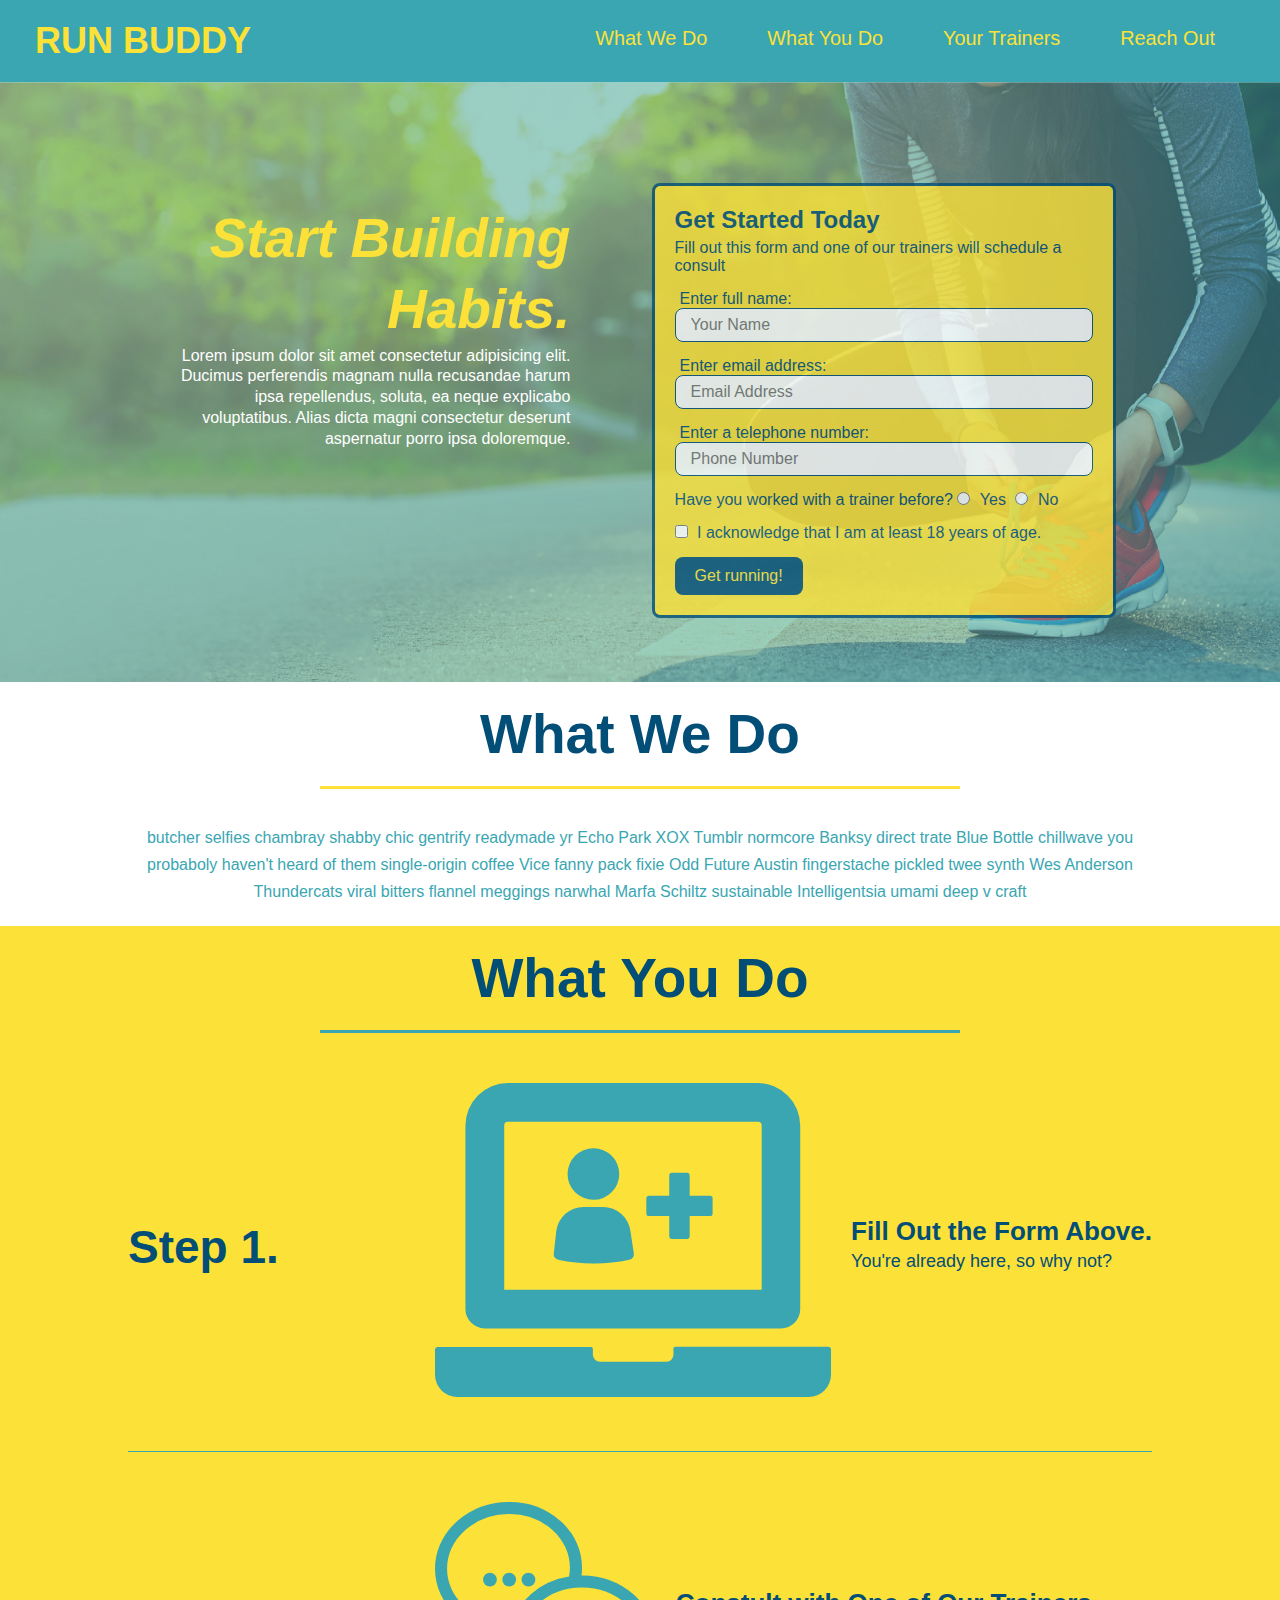
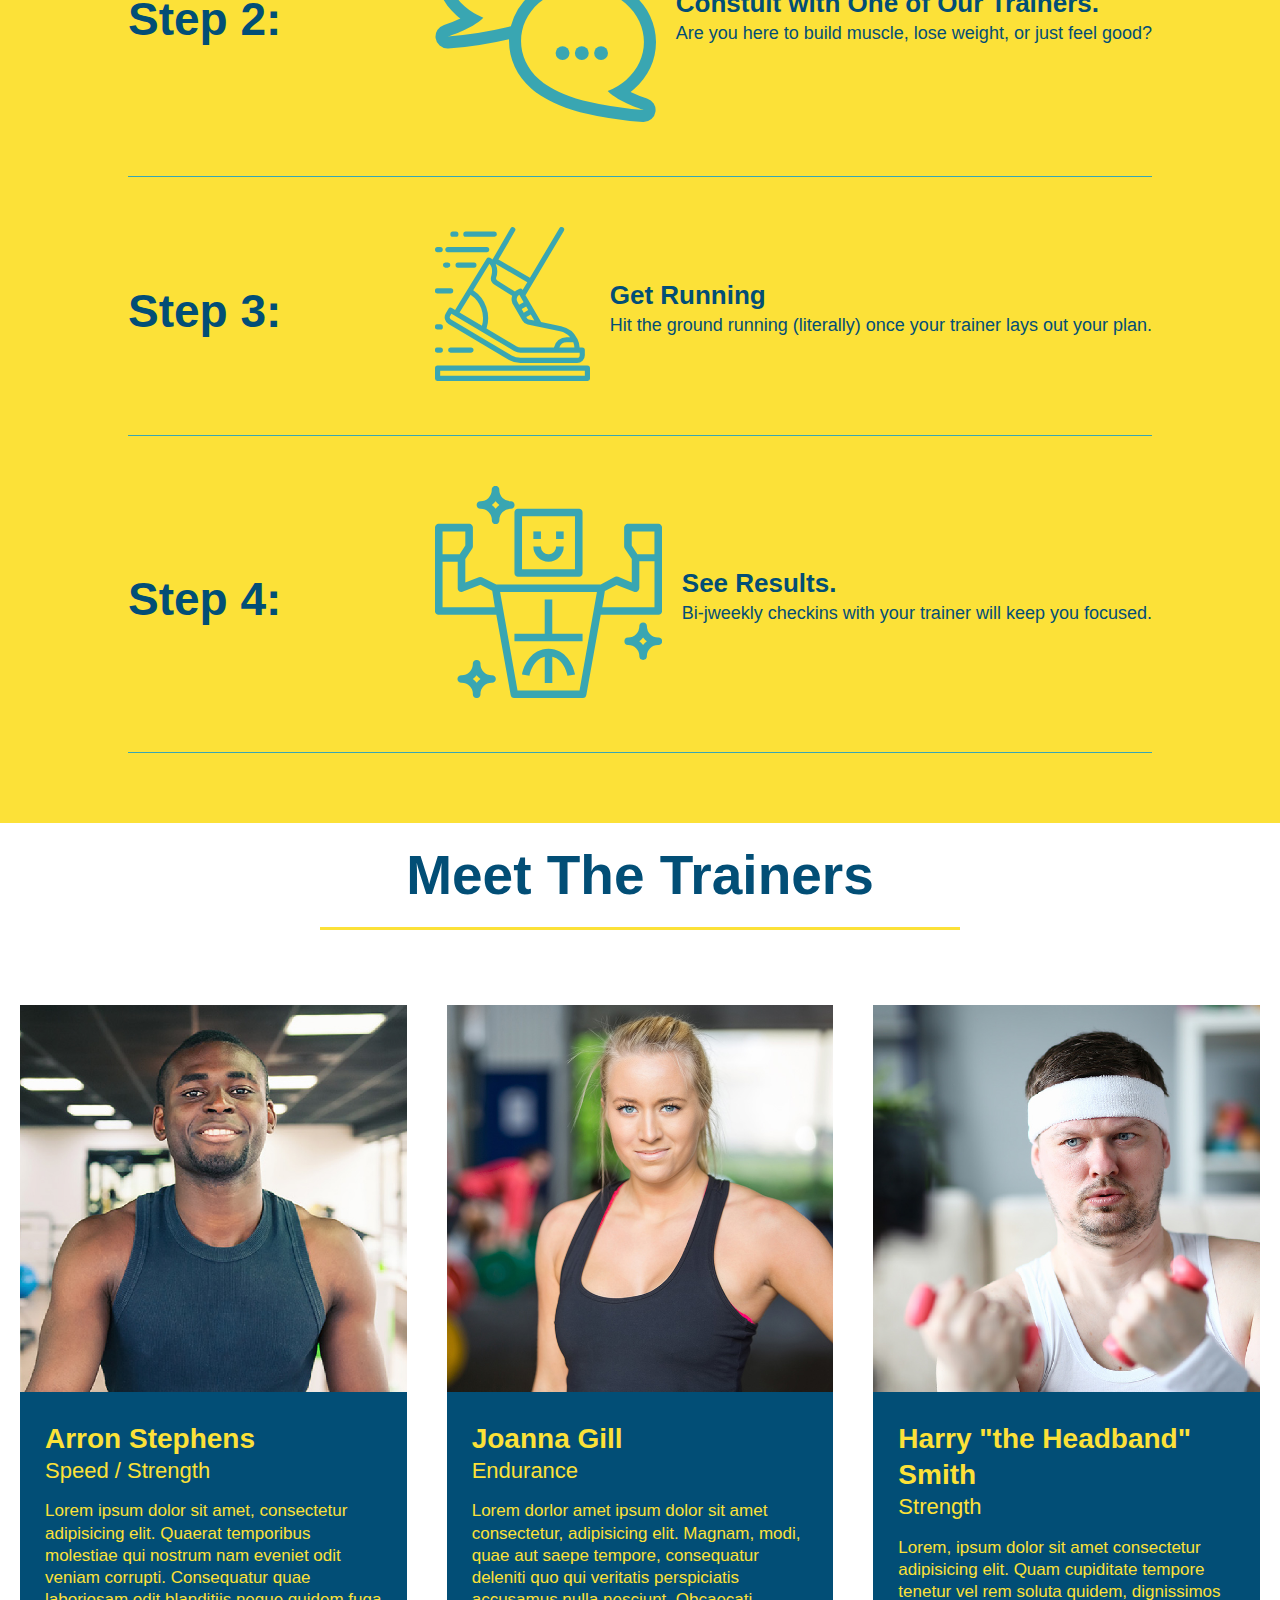
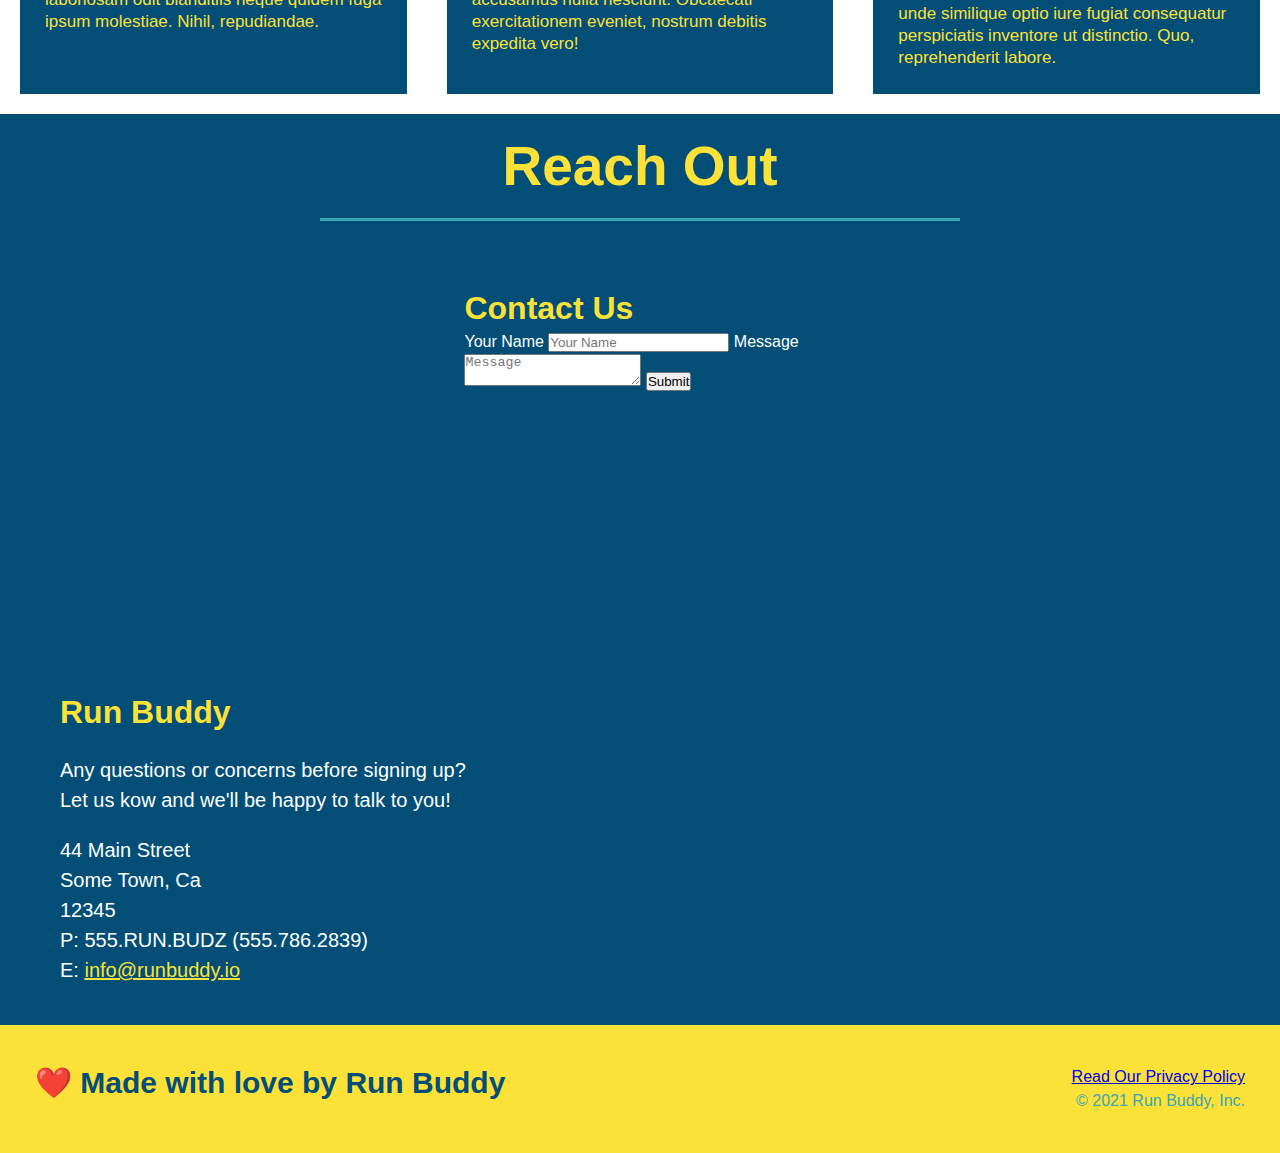
==== commit 6c2ecd81: "add flexbox to the trainers" ====
--- a/index.html
+++ b/index.html
@@ -131,7 +131,7 @@
     </div>
       
 </section>
-
+<div class="trainers">
     <section id="your-trainers" class="trainers">
         <h2 class="section-title primary-border">Meet The Trainers</h2>
     </section>
@@ -146,12 +146,13 @@
     </article>
     <!-- second trainer biography --> 
     <article class="trainer">
-        <div class="trainer-bio text-right"> 
+        <img src="./assets/images/trainer-2.jpg" alt="Joanna Gill cooling off after a workout"/>
+        <div class="trainer-bio text-left"> 
             <h3>Joanna Gill</h3>
             <h4>Endurance</h4>
             <p>Lorem  dorlor amet ipsum dolor sit amet consectetur, adipisicing elit. Magnam, modi, quae aut saepe tempore, consequatur deleniti quo qui veritatis perspiciatis accusamus nulla nesciunt. Obcaecati exercitationem eveniet, nostrum debitis expedita vero!</p> 
         </div>
-        <img src="./assets/images/trainer-2.jpg" alt="Joanna Gill cooling off after a workout"/>
+      
     </article>
     <!-- Third Trainer Bio -->
     <article class="trainer">
@@ -162,7 +163,7 @@
             <p>Lorem, ipsum dolor sit amet consectetur adipisicing elit. Quam cupiditate tempore tenetur vel rem soluta quidem, dignissimos unde similique optio iure fugiat consequatur perspiciatis inventore ut distinctio. Quo, reprehenderit labore.</p>
         </div>
     </article>
-
+</div>
   <!-- "reach out" section -->
   <section id="reach-out" class="contact">
     <h2 class="section-title secondary-border">Reach Out</h2>
--- a/assets/css/style.css
+++ b/assets/css/style.css
@@ -194,37 +194,42 @@
  }
 
  .trainers {
-     
+     width: 100%;
+     margin: 0 auto;
+     display: flex;
+     flex-wrap: wrap;
+     justify-content: space-around;
+
  }
  .trainer {
      text-align: center;
-     width: 900px;
-     margin: 0 auto 30px auto;
+     flex: 1;
+     margin: 20px;
      background: #024e76;
      color: #fce138;
-     overflow: auto;
+     
  }
  .trainer img {
-     width:35%;
-     float: left;
+     width:100%;
+     
  }
  .trainer-bio {
-     padding: 35px;
-     float: left;
-     width: 65%;
+     padding: 25px;
+     
+     line-height: 1.3;
  }
  .trainer-bio h3 {
-     font-size: 32px;
-     margin-bottom: 8px;
+     font-size: 28px;
+   
  }
  .trainer-bio h4 {
      font-weight: lighter;
-     font-size: 26px;
-     margin-bottom: 25px;
+     font-size: 22px;
+     margin-bottom: 15px;
  }
  .trainer-bio p {
      font-size: 17px;
-     line-height: 1.3;
+     
  }
  .text-right {
      text-align: right;
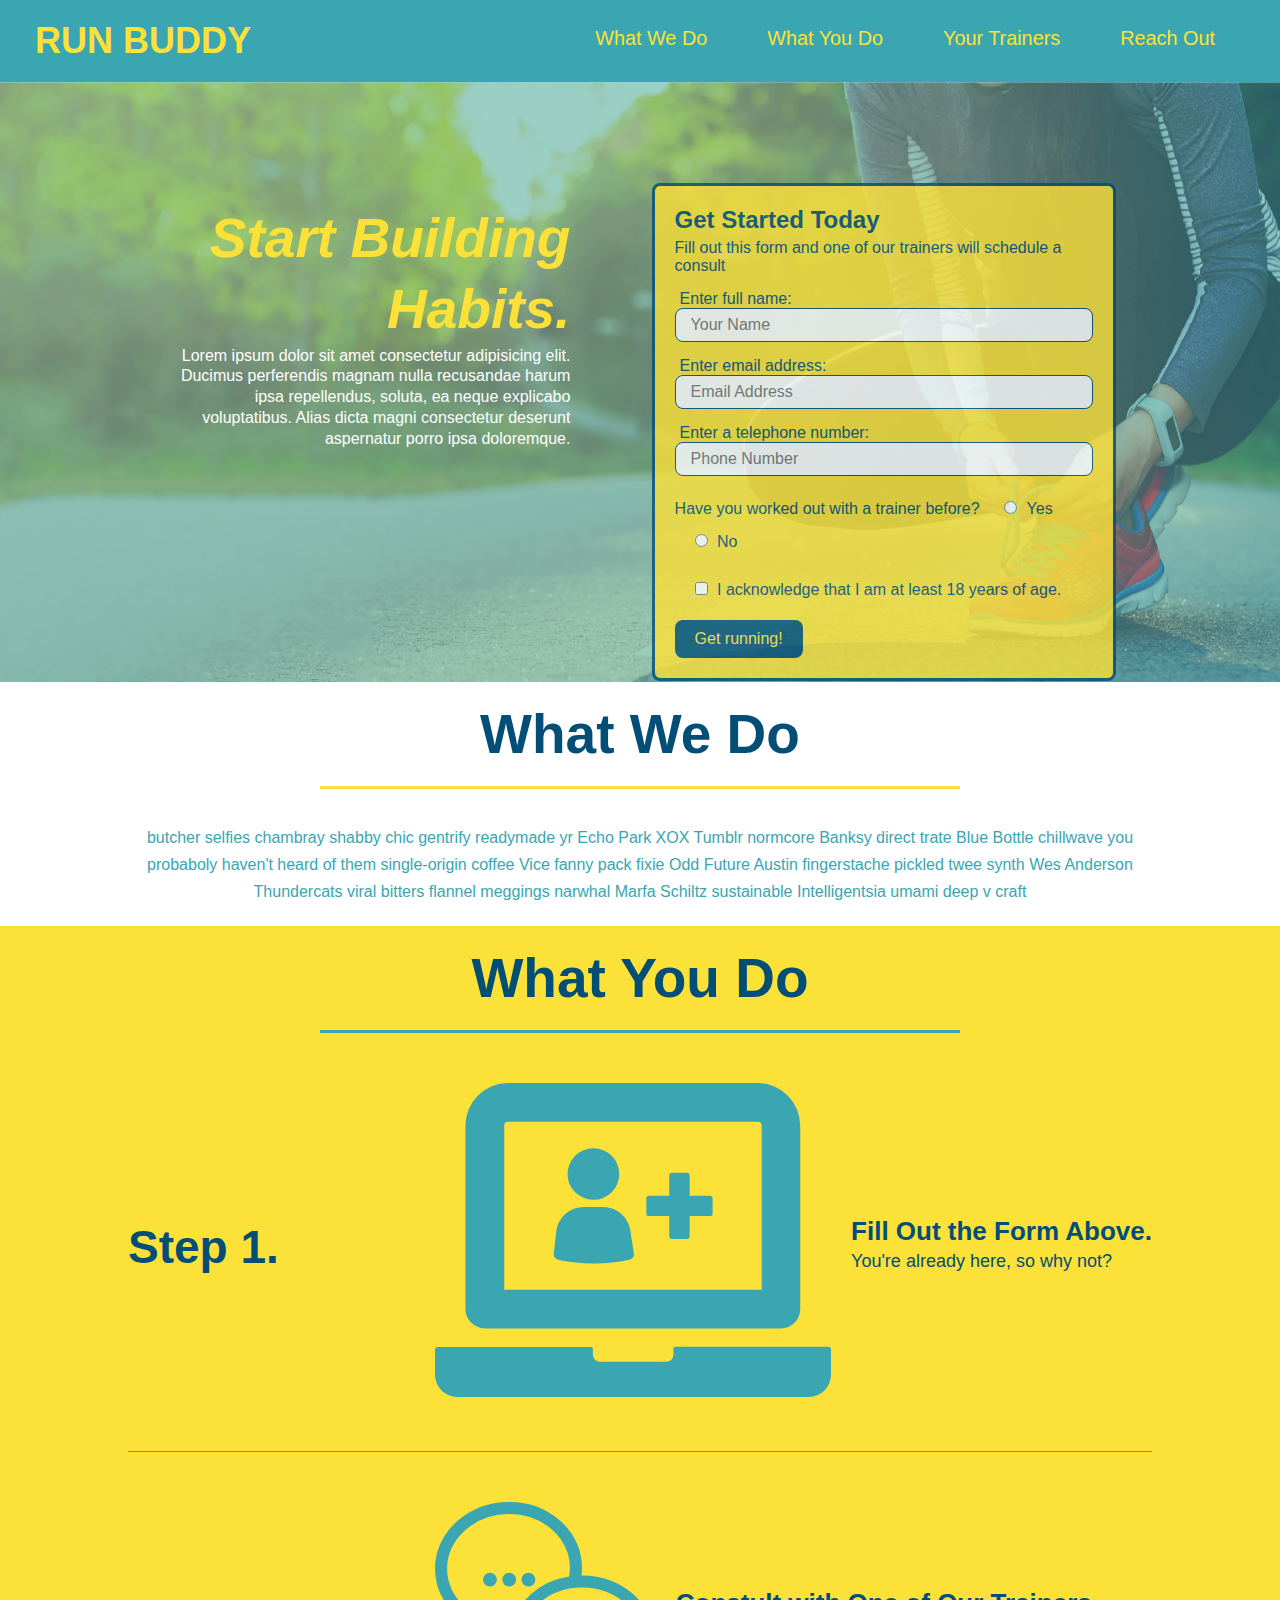
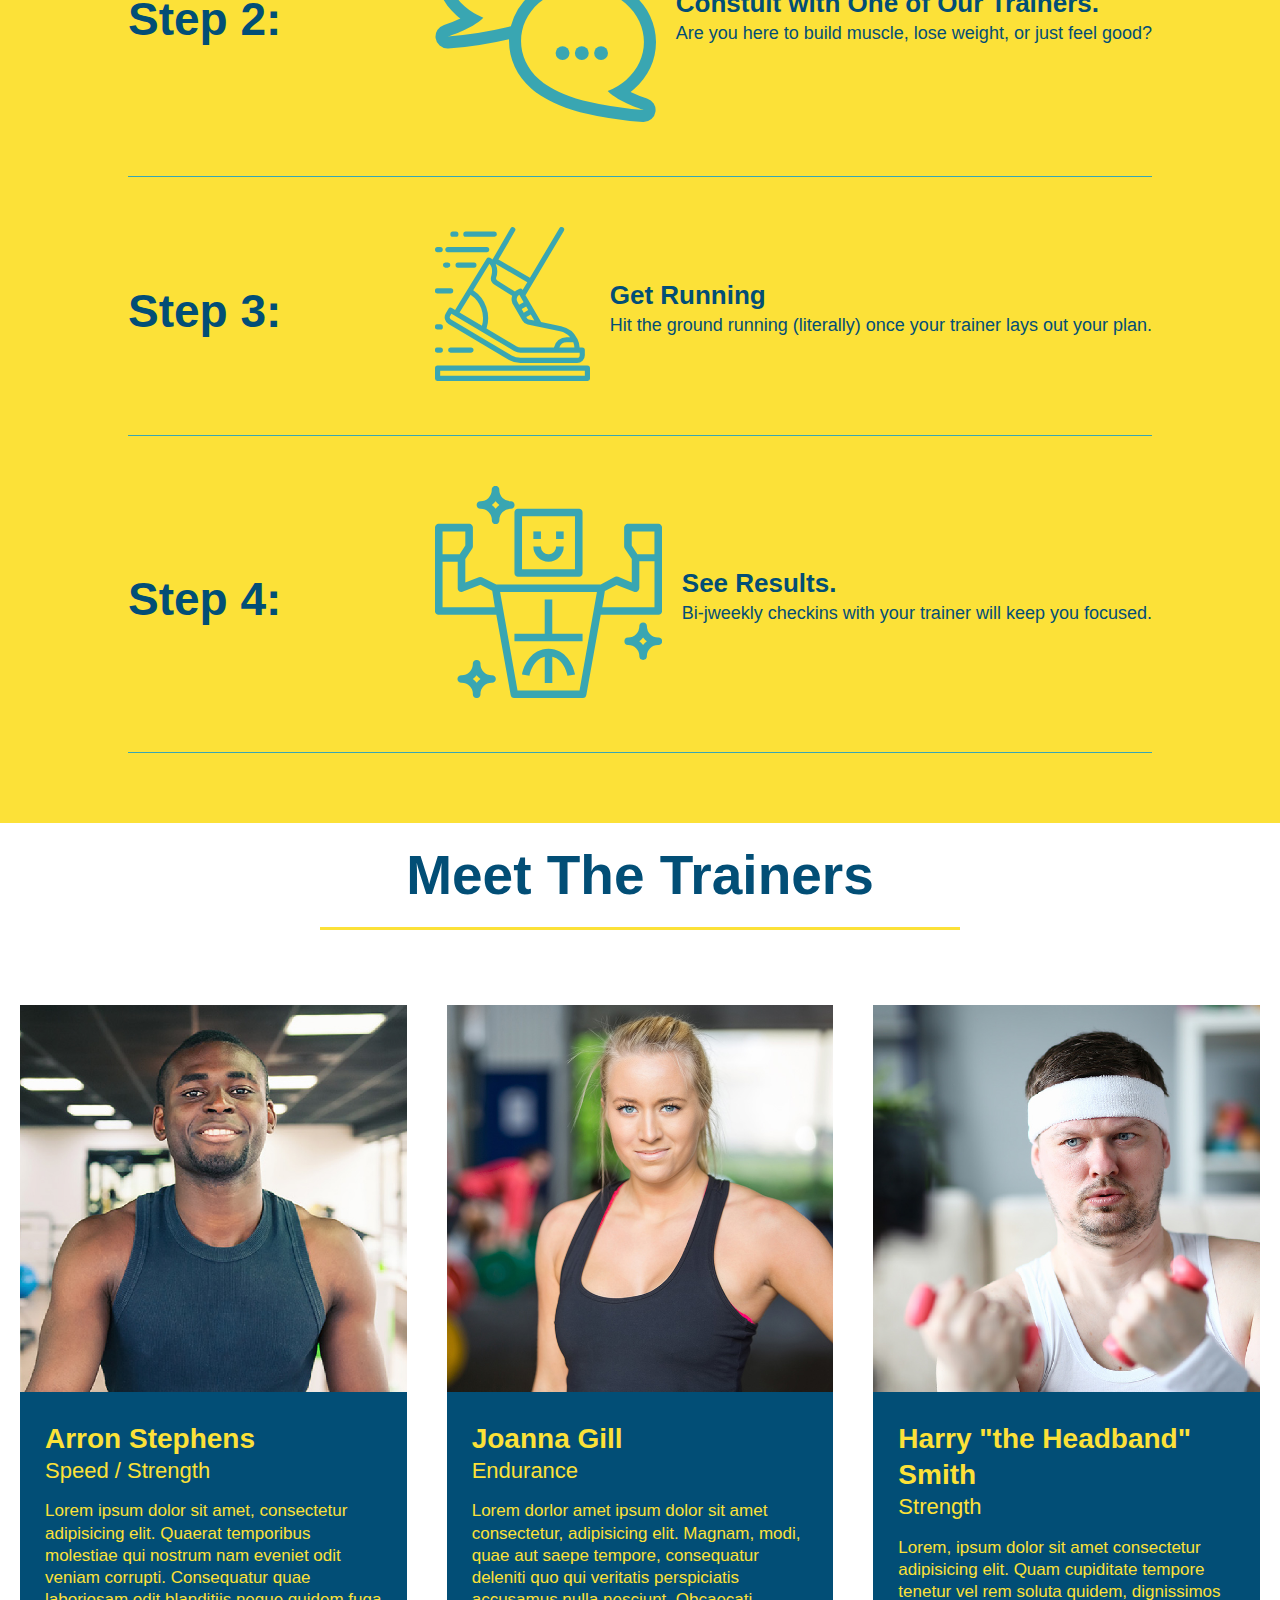
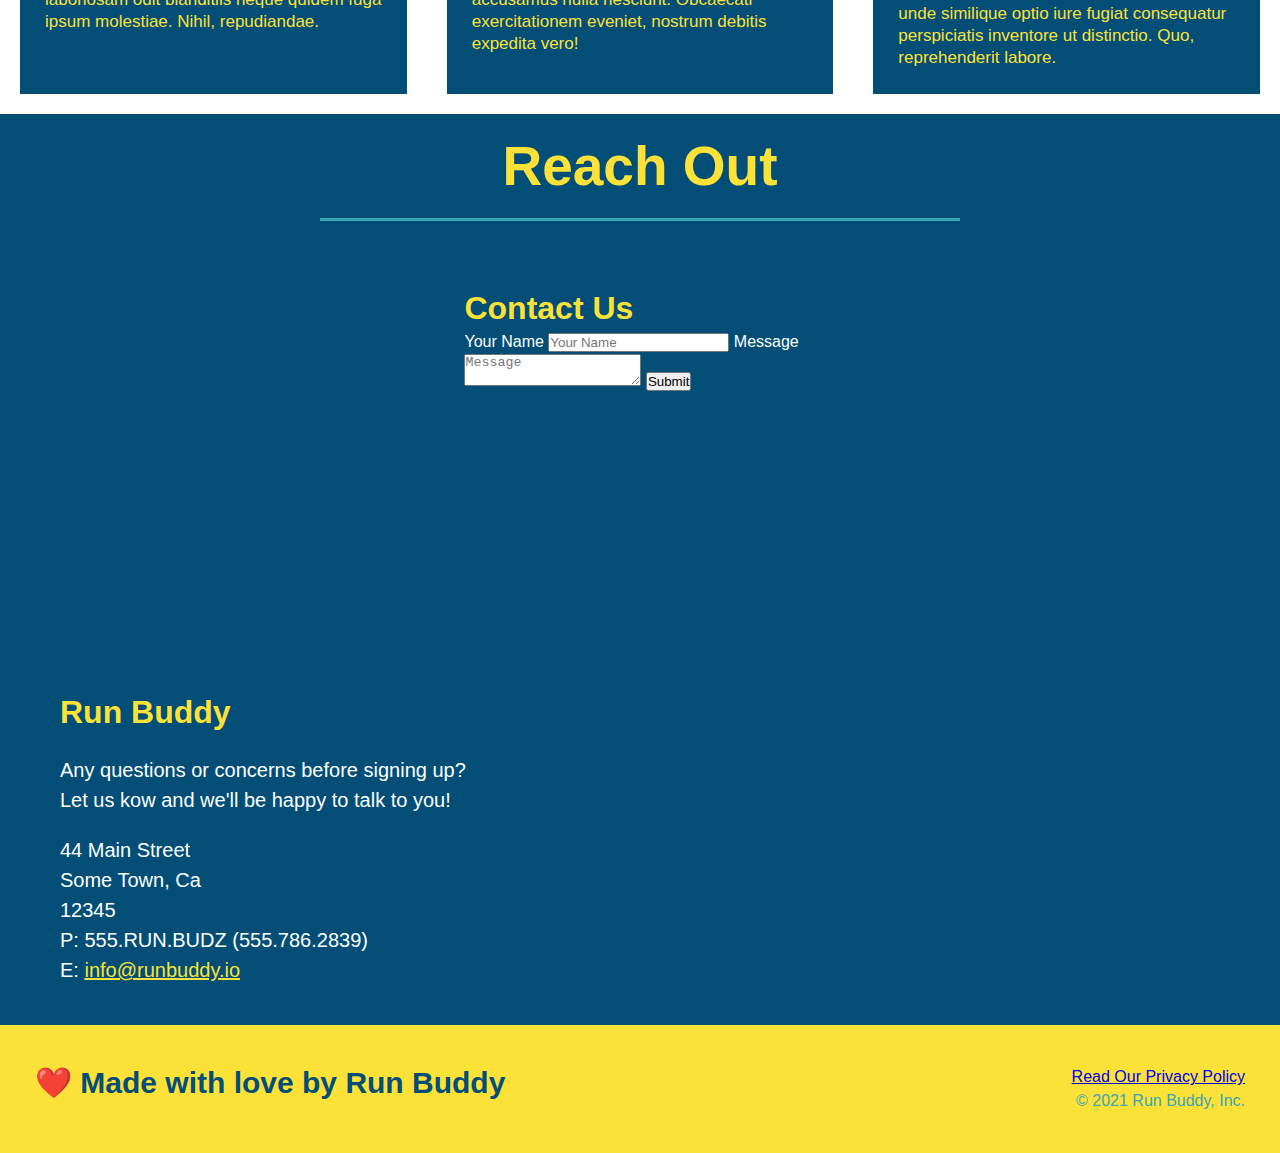
==== commit d9dafba4: "final css touches" ====
--- a/index.html
+++ b/index.html
@@ -16,7 +16,7 @@
                 <!-- List item element-->
                 <li>
                     <!--Anchor element-->
-                    <a href="#what-we-do">What We Do</a>
+                <a href="#what-we-do">What We Do</a>
                  </li>
                 <li><a href="#what-you-do">What You Do</a></li>
                 <li><a href="#your-trainers">Your Trainers</a></li>
@@ -44,18 +44,23 @@
                     <label for="phone">Enter a telephone number:</label>
                     <input type="tel" placeholder="Phone Number" name="phone" id="phone" class="form-input" />
 
-                <p>Have you worked with a trainer before?
-                    <input type="radio" name="trainer-confirm" id="trainer-yes">
-                    <label for="trainer-yes">Yes</label>
-
-                    <input type="radio" name="trainer-confirm" id="trainer-no">
-                    <label for="trainer-no">No</label>
-                </p>
-            <p>
-                <input type="checkbox" name="age-confirm" id="checkbox" />
-                <label for="checkbox">I acknowledge that I am at least 18 years of age.</label>
-                
-            </p>
+                    <p>
+                        Have you worked out with a trainer before?
+                        <span class="radio-wrapper">
+                          <input type="radio" name="trainer-confirm" id="trainer-yes" />
+                          <label for="trainer-yes">Yes</label>
+                        </span>
+                        <span class="radio-wrapper">
+                          <input type="radio" name="trainer-confirm" id="trainer-no" />
+                          <label for="trainer-no">No</label>
+                        </span>
+                      </p>
+                      <p>
+                        <span class="checkbox-wrapper">
+                          <input type="checkbox" name="age-confirm" id="checkbox" />
+                          <label for="checkbox">I acknowledge that I am at least 18 years of age.</label>
+                        </span>
+                      </p>
                 <button type="submit">Get running!</button>
             </form>
         </div>
--- a/assets/css/style.css
+++ b/assets/css/style.css
@@ -3,15 +3,20 @@
     padding: 0;
     box-sizing: border-box;
 }
+:root {
+    --primary-color: #fce138;
+    --secondary-color: #024e76;
+    --tertiary-color: #39a6b2;
+}
 
 body {
-    color: #39a6b2;
+    color: var(--tertiary-color);
     font-family: Helvitca, Arial, sans-serif;
 }
 
 header {
     padding: 20px 35px;
-    background-color: #39a6b2;
+    background-color: var(--tertiary-color);
     display: flex;
     justify-content: space-between;
     flex-wrap: wrap;
@@ -19,13 +24,14 @@
  header h1 {
      font-weight: bold;
      font-size: 36px;
-     color: #fce138;
+     color: var(--primary-color);
      margin: 0;
      display: inline;
  }
  header a {
      text-decoration: none;
-     color: #fce138;
+     color: var(--primary-color);
+     z-index: 9999;
  }
  header nav  {  
      margin: 7px 0;  
@@ -66,7 +72,7 @@
      line-height: 1.3;
  }
  .hero-text h1 {
-     color: #fce138;
+     color: var(--primary-color);
      font-size: 55px;
      font-weight: bold;
      font-style: italic;
@@ -76,10 +82,10 @@
  }
 
  .hero-form {
-     background-color: #fce138;
+     background-color: var(--primary-color);
      padding: 20px;
-     color: #024e76;
-     border: solid 3px #024e76;
+     color: var(--secondary-color);
+     border: solid 3px var(--secondary-color);
      width: 40%;
      margin: 3.5%;
      opacity: 0.8;
@@ -92,16 +98,69 @@
  .hero-form p {
      margin: 5px 0 15px 0;
  }
+ .checkbox-wrapper input, .radio-wrapper input {
+    position: relative;
+    left: 10px;
+    margin: 10px;
+    line-height: 1.6;
+  }
+  .checkbox-wrapper label::before, .radio-wrapper label::before {
+    content: "";
+    height: 20px;
+    width: 20px;
+    background: rgba(255, 255, 255, 0.75);  
+    border: 1px solid var(--secondary-color);  
+    position: absolute;
+    top: -4px;
+    left: -30px;
+  }
+  .radio-wrapper label::before {
+    border-radius: 50%;
+  }
+  .radio-wrapper label::after {
+      content: "";
+      width: 20px;
+      height: 20px;
+      border-radius: 50%;
+      border-radius: 50%;
+      background: var(--secondary-color);
+      position: absolute;
+      left: -29px;
+      top:-3px;  
+      background-image: radial-gradient(circle, var(--tertiary-color), var(--secondary-color));
+    }
+.checkbox-wrapper label::after {
+    content: "";
+    height: 6px;
+    width: 14px;
+    border-left: 2px solid var(--secondary-color);
+    border-bottom: 2px solid var(--secondary-color);
+    position: absolute;
+    left: -26px;
+    top: 1px;
+    transform: rotate(-58deg);
+}
+.checkbox-wrapper input + label::after, 
+.radio-wrapper input + label::after {
+  content: none;
+}
+
+.checkbox-wrapper input:checked + label::after, 
+.radio-wrapper input:checked + label::after {
+  content: "";
+}
+
  /* secondary page hero */
+
  .hero-secondary {
     
  }
  .form-input {
-     border: 1px solid #024e76;
+     border: 1px solid var(--secondary-color);
      display: block;
      padding: 7px 15px;
      font-size: 16px;
-     color: #024e76;
+     color: var(--secondary-color);
      width: 100%;
      margin: 0 0 15px 0;
      border-radius: 8px;
@@ -111,8 +170,8 @@
  }
  .hero-form button {
      padding: 10px 20px;
-     color:#fce138;
-     background-color: #024e76;
+     color:var(--primary-color);
+     background-color: var(--secondary-color);
      border: none;
      font-size: 16px;
      cursor: pointer;
@@ -126,7 +185,7 @@
 }
  .intro p {
      line-height: 1.7;
-     color: #39a6b2;
+     color: var(--tertiary-color);
      width: 80%;
      margin: 0 auto;
      text-align: center;
@@ -140,25 +199,25 @@
      margin: 0 auto 35px auto;
      width: 50%;
      font-size:  55px;
-     color: #024e76;
+     color: var(--secondary-color);
      border-bottom: 3px solid;
-     border-color: #fce138;
+     border-color: var(--primary-color);
      
  }
  .primary-border {
-    border-color: #fce138;
+    border-color: var(--primary-color);
 }
 .secondary-border {
-    border-color: #39a6b2;
+    border-color: var(--tertiary-color);
 }
 .steps {
-    background-color: #fce138;
+    background-color: var(--primary-color);
 }
 .step {
     margin: 50px auto;
     padding-bottom: 50px;
     width: 80%;
-    border-bottom: 1px solid #39a6b2;
+    border-bottom: 1px solid var(--tertiary-color);
     display: flex;
     flex-wrap: wrap;
     align-items: center;
@@ -167,7 +226,7 @@
 .step-text h4 {
     font-size: 26px;
     line-height: 1.5;
-    color: #024e76;
+    color: var(--secondary-color);
 }
 .step-info {
     display: flex;
@@ -184,11 +243,11 @@
 }
 .step-text p {
 font-size: 18px;
-color:#024e76;
+color:var(--secondary-color);
 }
  .step h3 {
      flex: 1 30%;
-     color: #024e76;
+     color: var(--secondary-color);
      font-size:  46px;
      margin-top: 10px;
  }
@@ -205,8 +264,8 @@
      text-align: center;
      flex: 1;
      margin: 20px;
-     background: #024e76;
-     color: #fce138;
+     background: var(--secondary-color);
+     color: var(--primary-color);
      
  }
  .trainer img {
@@ -239,10 +298,10 @@
  }
  /* reach out styles start */
  .contact {
-     background: #024e76;
+     background: var(--secondary-color);
  }
  .contact h2 {
-     color: #fce138;
+     color: var(--primary-color);
  }
  .contact-info iframe {
      width: 400px;
@@ -258,7 +317,7 @@
      line-height: 1.4;
  }
  .contact-info h3 {
-     color: #fce138;
+     color: var(--primary-color);
      font-size: 32px;
  }
  .contact-info p, .contact-info address {
@@ -268,25 +327,25 @@
      font-style: normal;
  }
  .contact-info a {
-     color: #fce138;
+     color: var(--primary-color);
  }
  /* reach out styles end */
  footer {
      display: flex;
      justify-content: space-between;
      flex-wrap: wrap;
-     background: #fce138;
+     background: var(--primary-color);
      width: 100%;
      padding: 40px 35px;
-     color: #024e76;
+     color: var(--secondary-color);
  }
  footer h2 {
-     color: #024e76;
+     color: var(--secondary-color);
      font-size: 30px;
      margin: 0;
  }
  footer div { 
      line-height: 1.5;
      text-align: right;
-     color: #39a6b2;
+     color: var(--tertiary-color);
  }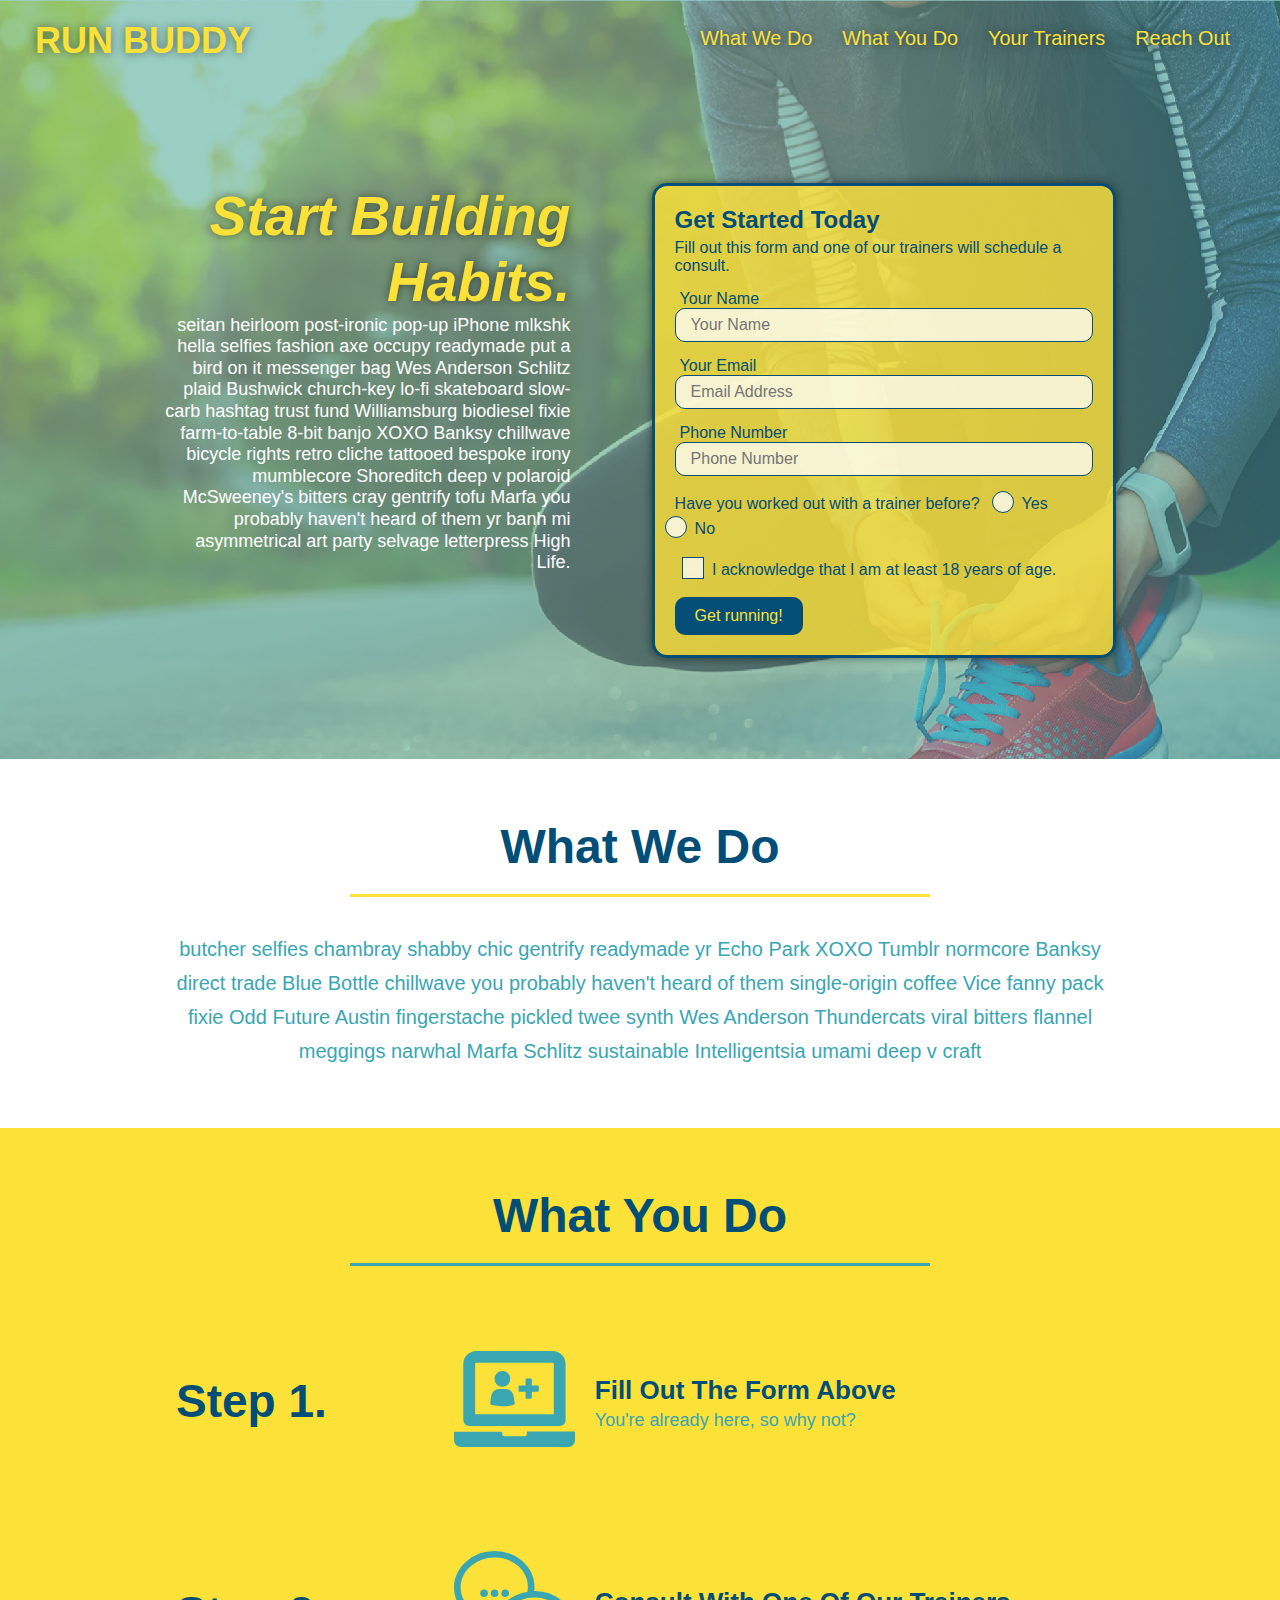
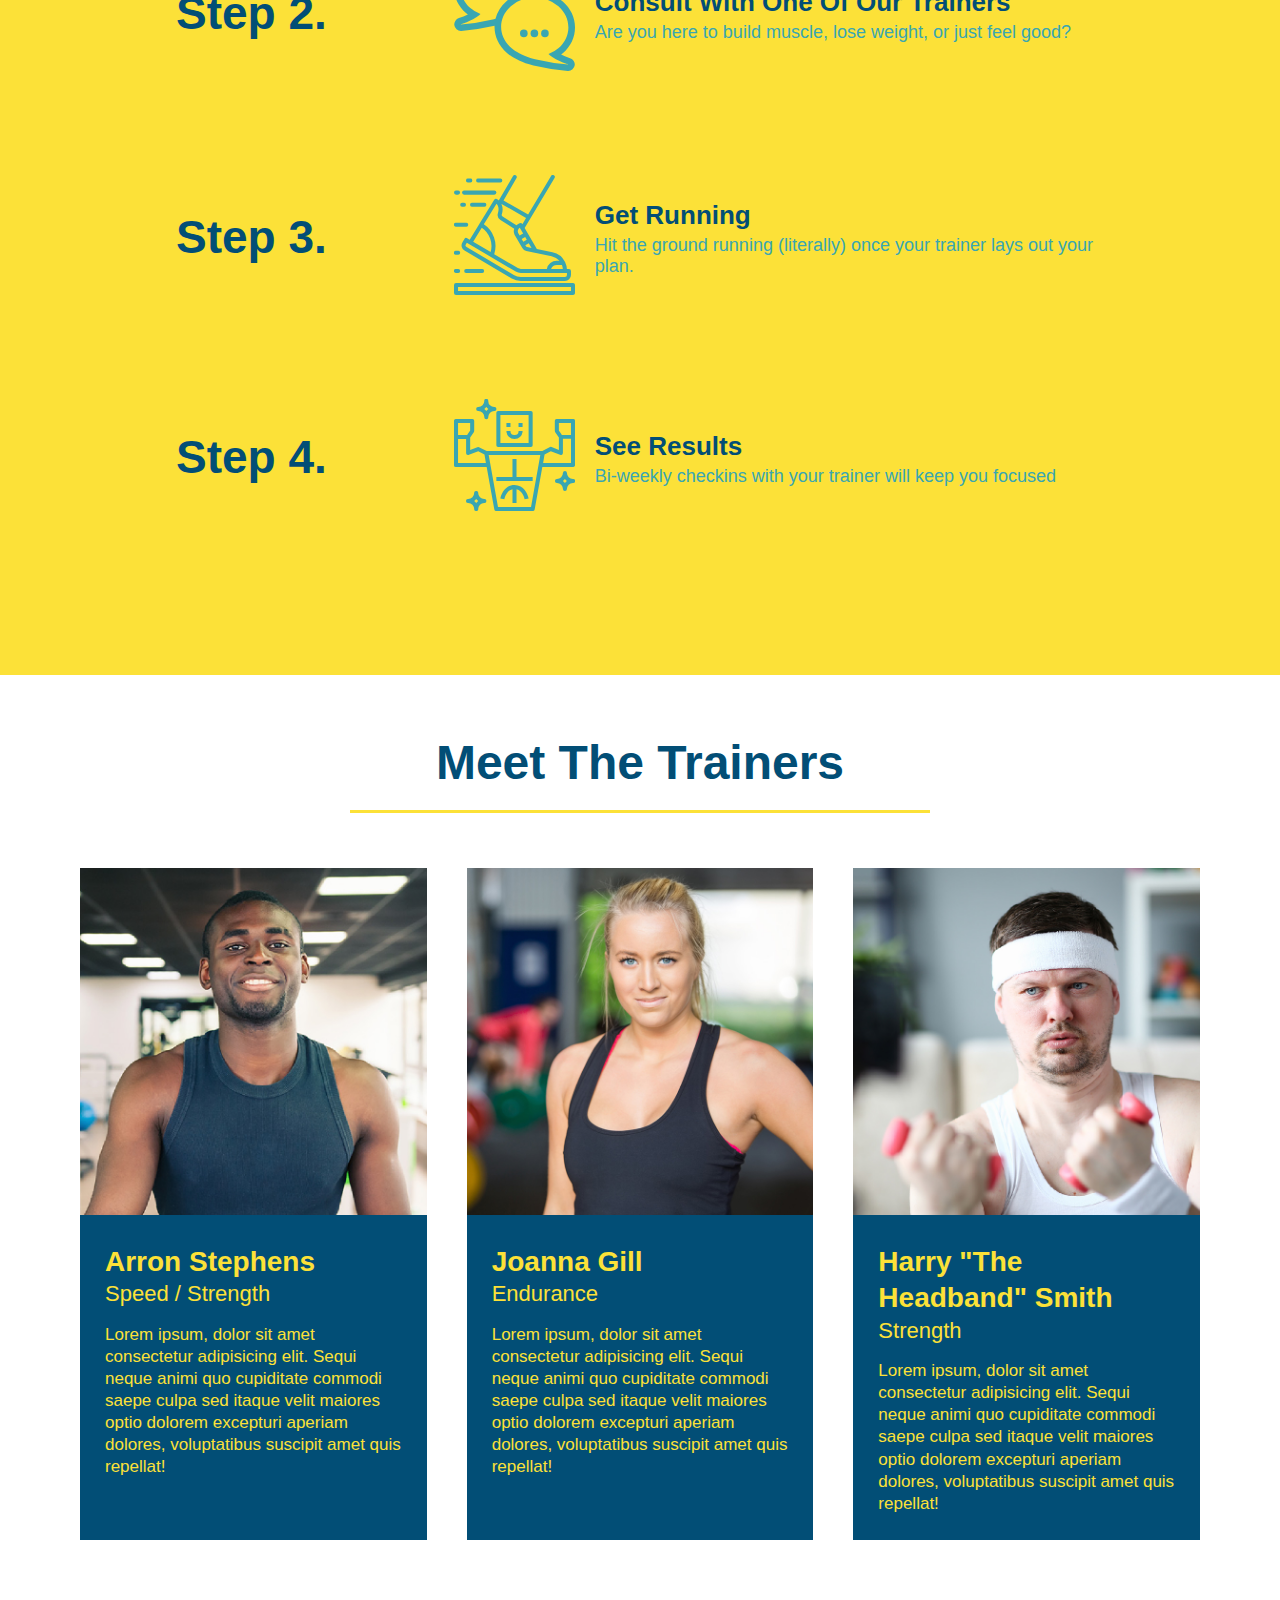
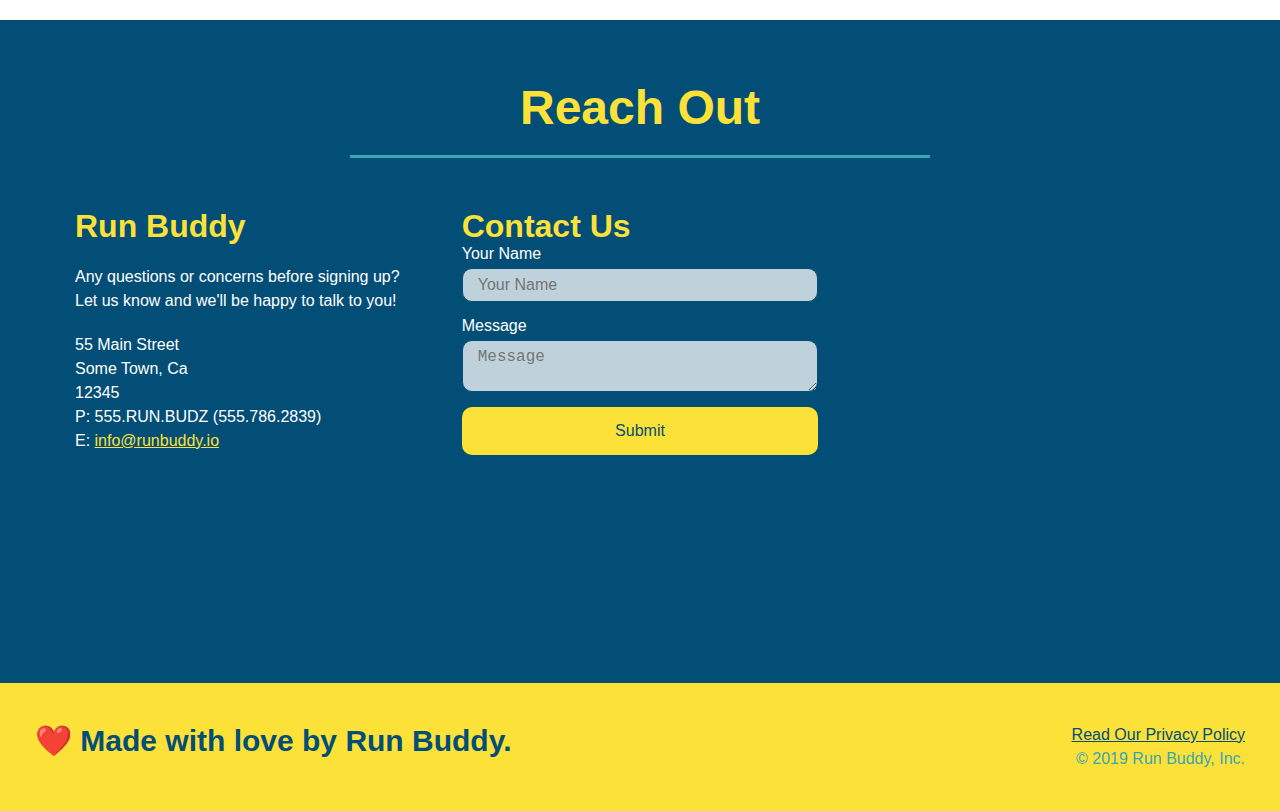
==== commit db9c02c4: "CSS update footer contact form" ====
--- a/index.html
+++ b/index.html
@@ -1,219 +1,252 @@
 <!DOCTYPE html>
 <html lang="en">
-    <head>
-        <meta charset="UTF-8" />
-        <title>Run Buddy</title>
-        <link rel="stylesheet" href="./assets/css/style.css">   
-    </head>
-    <body>
-
-    <!--navigation-->
+  <head>
+    <meta charset="UTF-8" />
+    <meta name="viewport" content="width=device-width, initial-scale=1.0" />
+    <link rel="stylesheet" href="./assets/css/style.css">
+    <title>Run Buddy</title>
+  </head>
+  <body>
+    <!-- navigation tags - block level element -->
     <header>
-         <h1><a href="">RUN BUDDY</a></h1>
-         <nav>
-            <!-- Unordered list element-->
-            <ul>
-                <!-- List item element-->
-                <li>
-                    <!--Anchor element-->
-                <a href="#what-we-do">What We Do</a>
-                 </li>
-                <li><a href="#what-you-do">What You Do</a></li>
-                <li><a href="#your-trainers">Your Trainers</a></li>
-                <li><a href="#reach-out">Reach Out</a></li>
-            </ul>
-        </nav>
+      <h1>
+        <a href="/">RUN BUDDY</a>
+      </h1>
+      <nav>
+        <ul>
+          <li>
+            <a href="#what-we-do">What We Do</a>
+          </li>
+          <li>
+            <a href="#what-you-do">What You Do</a>
+          </li>
+          <li>
+            <a href="#your-trainers">Your Trainers</a>
+          </li>
+          <li>
+            <a href="#reach-out">Reach Out</a>
+          </li>
+        </ul>
+      </nav>
     </header>
+    <!-- end navigation -->
 
     <!-- hero/jumbotron -->
     <section class="hero">
-        <section class="hero-text">
-            <h1>Start Building <br />Habits.</h1>
-            <p>Lorem ipsum dolor sit amet consectetur adipisicing elit. Ducimus perferendis magnam nulla recusandae harum ipsa repellendus, soluta, ea neque explicabo voluptatibus. Alias dicta magni consectetur deserunt aspernatur porro ipsa doloremque.</p>
-        </section>
-        <div class="hero-form">
-            <h3>Get Started Today</h3>
-            <p>Fill out this form and one of our trainers will schedule a consult</p>
-            <form action="">
-                    <label for="name">Enter full name:</label>
-                    <input type="text" placeholder="Your Name" name="name" id="name" class="form-input" />
-
-                    <label for="email">Enter email address:</label>
-                    <input type="email" placeholder="Email Address" name="email" id="email" class="form-input" />
-
-                    <label for="phone">Enter a telephone number:</label>
-                    <input type="tel" placeholder="Phone Number" name="phone" id="phone" class="form-input" />
-
-                    <p>
-                        Have you worked out with a trainer before?
-                        <span class="radio-wrapper">
-                          <input type="radio" name="trainer-confirm" id="trainer-yes" />
-                          <label for="trainer-yes">Yes</label>
-                        </span>
-                        <span class="radio-wrapper">
-                          <input type="radio" name="trainer-confirm" id="trainer-no" />
-                          <label for="trainer-no">No</label>
-                        </span>
-                      </p>
-                      <p>
-                        <span class="checkbox-wrapper">
-                          <input type="checkbox" name="age-confirm" id="checkbox" />
-                          <label for="checkbox">I acknowledge that I am at least 18 years of age.</label>
-                        </span>
-                      </p>
-                <button type="submit">Get running!</button>
-            </form>
-        </div>
-    </section>
-    <!-- end hero -->
-
-    <!-- "what we do" section-->
+      <div class="hero-cta">
+        <h2>Start Building Habits.</h2>
+        <p>
+          seitan heirloom post-ironic pop-up iPhone mlkshk hella selfies fashion axe occupy readymade put a bird on it
+          messenger bag Wes Anderson Schlitz plaid Bushwick church-key lo-fi skateboard slow-carb hashtag trust fund
+          Williamsburg biodiesel fixie farm-to-table 8-bit banjo XOXO Banksy chillwave bicycle rights retro cliche
+          tattooed bespoke irony mumblecore Shoreditch deep v polaroid McSweeney's bitters cray gentrify tofu Marfa you
+          probably haven't heard of them yr banh mi asymmetrical art party selvage letterpress High Life.
+        </p>
+      </div>
+
+      <div class="hero-form">
+        <h3>Get Started Today</h3>
+        <p>Fill out this form and one of our trainers will schedule a consult.</p>
+        <form>
+          <label for="name">Your Name</label>
+          <input type="text" placeholder="Your Name" id="name" name="name" class="form-input" />
+          <label for="email">Your Email</label>
+          <input type="email" placeholder="Email Address" id="email" name="email" class="form-input" />
+          <label for="phone">Phone Number</label>
+          <input type="tel" placeholder="Phone Number" name="phone" id="phone" class="form-input" />
+          <p>
+            Have you worked out with a trainer before?
+            <span class="radio-wrapper">
+              <input type="radio" name="trainer-confirm" id="trainer-yes" />
+              <label for="trainer-yes">Yes</label>
+            </span>
+            <span class="radio-wrapper">
+              <input type="radio" name="trainer-confirm" id="trainer-no" />
+              <label for="trainer-no">No</label>
+            </span>
+          </p>
+          <p>
+            <span class="checkbox-wrapper">
+              <input type="checkbox" name="checkpoint1" id="checkbox" />
+              <label for="checkbox">I acknowledge that I am at least 18 years of age.</label>
+            </span>
+          </p>
+          <button type="submit">
+            Get running!
+          </button>
+        </form>
+      </div>
+    </section>
+    <!-- end header -->
+
+    <!-- "what we do" start - <section> -->
     <section id="what-we-do" class="intro">
-        <div class="flex-row">
-        <h2 class="section-title primary-border">What We Do</h2>
-        </div>
-        <div class="flex-row">
-         <p>butcher selfies chambray shabby chic gentrify readymade yr Echo Park XOX Tumblr normcore Banksy direct trate Blue Bottle chillwave you probaboly haven't heard of them single-origin coffee Vice fanny pack fixie Odd Future Austin fingerstache pickled twee synth Wes Anderson Thundercats viral bitters flannel meggings narwhal Marfa Schiltz sustainable Intelligentsia umami deep v craft</p>
-        </div>
-        </section>
-
-    <!-- "what you do" section -->
+      <div class="flex-row">
+        <h2 class="section-title primary-border">
+          What We Do
+        </h2>
+      </div>
+      <div class="flex-row">
+        <p>
+          butcher selfies chambray shabby chic gentrify readymade yr Echo Park XOXO Tumblr normcore Banksy direct trade  Blue Bottle chillwave you probably haven't heard of them single-origin coffee Vice fanny pack fixie Odd Future Austin fingerstache pickled twee synth Wes Anderson Thundercats viral bitters flannel meggings narwhal Marfa Schlitz sustainable Intelligentsia umami deep v craft
+        </p>
+      </div>
+    </section>
+    <!-- end "what we do" -->
+
+    <!-- "what you do" start -->
     <section id="what-you-do" class="steps">
+      <div class="flex-row">
+        <h2 class="section-title secondary-border">
+          What You Do
+        </h2> 
+      </div>
+      <div class="step">
+        <h3>Step 1.</h3>
+        <div class="step-info">
+          <div class="step-img">
+            <img src="./assets/images/step-1.svg" alt="" />
+          </div>
+          <div class="step-text">
+            <h4>Fill Out The Form Above</h4>
+            <p>You're already here, so why not?</p>
+          </div>
+        </div>
+      </div>
+      <div class="step">
+        <h3>Step 2.</h3>
+        <div class="step-info">
+          <div class="step-img">
+            <img src="./assets/images/step-2.svg" alt="" />
+          </div>
+          <div class="step-text">
+            <h4>Consult With One Of Our Trainers</h4>
+            <p>Are you here to build muscle, lose weight, or just feel good?</p>
+          </div>
+        </div>
+      </div>
+      <div class="step">
+        <h3>Step 3.</h3>
+        <div class="step-info">
+          <div class="step-img">
+            <img src="./assets/images/step-3.svg" alt="" />
+          </div>
+          <div class="step-text">
+            <h4>Get Running</h4>
+            <p>Hit the ground running (literally) once your trainer lays out your plan.</p>
+          </div>
+        </div>
+      </div>
+      <div class="step">
+        <h3>Step 4.</h3>
+        <div class="step-info">
+          <div class="step-img">
+            <img src="./assets/images/step-4.svg" alt="" />
+          </div>
+          <div class="step-text">
+            <h4>See Results</h4>
+            <p>Bi-weekly checkins with your trainer will keep you focused</p>
+          </div>
+        </div>
+      </div>
+    </section>
+    <!-- "what you do" end -->
+
+    <!-- "meet the trainers" start -->
+    <section id="your-trainers">
+      <div class="flex-row">
+        <h2 class="section-title primary-border">
+          Meet The Trainers
+        </h2>
+      </div>
+
+      <div class="trainers">
+        <article class="trainer">
+          <img src="./assets/images/trainer-1.jpg" alt="Arron Stephens in his workout clothes, ready to pump iron" />
+          <div class="trainer-bio">
+            <h3 class="trainer-name">Arron Stephens</h3>
+            <h4 class="trainer-role">Speed / Strength</h4>
+            <p>Lorem ipsum, dolor sit amet consectetur adipisicing elit. Sequi neque animi quo cupiditate commodi saepe culpa sed itaque velit maiores optio dolorem excepturi aperiam dolores, voluptatibus suscipit amet quis repellat!</p>
+          </div>
+        </article>
+
+        <article class="trainer">
+          <img src="./assets/images/trainer-2.jpg" alt="Joanna Gill cooling off after a work out" />
+          <div class="trainer-bio">
+            <h3 class="trainer-name">Joanna Gill</h3>
+            <h4 class="trainer-role">Endurance</h4>
+            <p>Lorem ipsum, dolor sit amet consectetur adipisicing elit. Sequi neque animi quo cupiditate commodi saepe culpa sed itaque velit maiores optio dolorem excepturi aperiam dolores, voluptatibus suscipit amet quis repellat!</p>
+            </div>
+          </article>
+
+        <article class="trainer">
+          <img src="./assets/images/trainer-3.jpg" alt="Harry Smith wearing a headband and lifting comically small pink weights" />
+          <div class="trainer-bio">
+            <h3 class="trainer-name">Harry "The Headband" Smith</h3>
+            <h4 class="trainer-role">Strength</h4>
+            <p>Lorem ipsum, dolor sit amet consectetur adipisicing elit. Sequi neque animi quo cupiditate commodi saepe culpa sed itaque velit maiores optio dolorem excepturi aperiam dolores, voluptatibus suscipit amet quis repellat!</p>
+          </div>
+        </article>
+      </div>
+    </section>
+    <!-- "meet the trainers" end -->
+
+    <!-- "reach out" start -->
+    <section id="reach-out" class="contact">
+      <div class="flex-row">
+        <h2 class="section-title secondary-border">
+          Reach Out
+        </h2>
+      </div>
+
+      <div class="contact-info">
+        <div>
+          <h3>Run Buddy</h3>
+          <p>
+            Any questions or concerns before signing up? 
+            <br/>
+            Let us know and we'll be happy to talk to you!
+          </p>
+
+          <address>
+            55 Main Street <br/>
+            Some Town, Ca <br/>
+            12345<br/>
+            P: 555.RUN.BUDZ (555.786.2839)<br/>
+            E: <a href="mailto:info@runbuddy.io">info@runbuddy.io</a>
+          </address>
+          
+        </div>
+
+        <div class="contact-form">
+          <h3>Contact Us</h3>
+          <form>
+            <label for="contact-name">Your Name</label>
+            <input type="text" id="contact-name" placeholder="Your Name" />
         
-    <h2 class="section-title secondary-border">What You Do</h2>
+            <label for="contact-message">Message</label>
+            <textarea id="contact-message" placeholder="Message"></textarea>
         
-    <!--step 1-->
-     <div class="step">
-            <h3>Step 1.</h3>
-        <div class="step-info">
-         <div class="step-img">
-            <img src="./assets/images/step-1.svg" alt="" />
-         </div>
-        <div class="step-text">
-            <h4>Fill Out the Form Above.</h4>
-            <p>You're already here, so why not?</p>
-         </div>
-      </div>  
-    </div>
-<!--step 2-->
-    <div class="step">   
-            <h3>Step 2:</h3>
-            <div class="step-info">
-                <div class="step-img">
-            <img src="./assets/images/step-2.svg" alt="" />
-        </div>
-        <div class="step-text">
-            <h4>Constult with One of Our Trainers.</h4>
-            <p>Are you here to build muscle, lose weight, or just feel good?</p>
-            </div>
-        </div>
-    </div>  
-<!--step 3--> 
-    <div class="step">
-        <h3>Step 3:</h3>
-        <div class="step-info">
-            <div class="step-img">
-            <img src="./assets/images/step-3.svg" alt="" />
-        </div>
-        <div class="step-text">
-           <h4>Get Running</h4> 
-            <p>Hit the ground running (literally) once your trainer lays out your plan.</p>
-            </div>
-        </div> 
-    </div>       
-<!--step 4-->
-    <div class="step">
-        <h3>Step 4:</h3>
-        <div class="step-info">
-            <div class="step-img">
-            <img src="./assets/images/step-4.svg" alt="" />
-            </div>
-            <div class="step-text">
-            <h4>See Results.</h4>
-            <p>Bi-jweekly checkins with your trainer will keep you focused.</p>
-            </div>
-        </div>
-    </div>
-      
-</section>
-<div class="trainers">
-    <section id="your-trainers" class="trainers">
-        <h2 class="section-title primary-border">Meet The Trainers</h2>
-    </section>
-   <!-- First Trainer Bio -->
-    <article class="trainer">
-        <img src="./assets/images/trainer-1.jpg" alt="Arron Stepenis in his workout clothes, ready to pump iron">
-        <div class="trainer-bio text-left">
-        <h3>Arron Stephens</h3>
-        <h4>Speed / Strength</h4>
-        <p>Lorem ipsum dolor sit amet, consectetur adipisicing elit. Quaerat temporibus molestiae qui nostrum nam eveniet odit veniam corrupti. Consequatur quae laboriosam odit blanditiis neque quidem fuga ipsum molestiae. Nihil, repudiandae.</p>
-        </div>
-    </article>
-    <!-- second trainer biography --> 
-    <article class="trainer">
-        <img src="./assets/images/trainer-2.jpg" alt="Joanna Gill cooling off after a workout"/>
-        <div class="trainer-bio text-left"> 
-            <h3>Joanna Gill</h3>
-            <h4>Endurance</h4>
-            <p>Lorem  dorlor amet ipsum dolor sit amet consectetur, adipisicing elit. Magnam, modi, quae aut saepe tempore, consequatur deleniti quo qui veritatis perspiciatis accusamus nulla nesciunt. Obcaecati exercitationem eveniet, nostrum debitis expedita vero!</p> 
-        </div>
-      
-    </article>
-    <!-- Third Trainer Bio -->
-    <article class="trainer">
-        <img src="./assets/images/trainer-3.jpg" alt="Harry Simth wearing a headband and lifting comically small pink weights" />
-        <div class="trainer-bio text-left">
-            <h3>Harry "the Headband" Smith</h3>
-            <h4>Strength</h4>
-            <p>Lorem, ipsum dolor sit amet consectetur adipisicing elit. Quam cupiditate tempore tenetur vel rem soluta quidem, dignissimos unde similique optio iure fugiat consequatur perspiciatis inventore ut distinctio. Quo, reprehenderit labore.</p>
-        </div>
-    </article>
-</div>
-  <!-- "reach out" section -->
-  <section id="reach-out" class="contact">
-    <h2 class="section-title secondary-border">Reach Out</h2>
-
-<div class="contact-info" >
-    <iframe src="https://www.google.com/maps/embed?pb=!1m18!1m12!1m3!1d3023.6117085458627!2d-111.86127734879729!3d40.72656357922882!2m3!1f0!2f0!3f0!3m2!1i1024!2i768!4f13.1!3m3!1m2!1s0x87528aa6c8c0b66f%3A0xd04ad004922c337c!2sSugar%20House%20Coffee!5e0!3m2!1sen!2sus!4v1623252845773!5m2!1sen!2sus" width="400" height="400" style="border:0;" allowfullscreen="" loading="lazy"></iframe>
-    <div class="contact-form">
-        <h3>Contact Us</h3>
-        <form>
-           <label for="contact-name">Your Name</label>
-           <input type="text" id="contact-name" placeholder="Your Name" />
-      
-           <label for="contact-message">Message</label>
-           <textarea id="contact-message" placeholder="Message"></textarea>
-      
-           <button type="submit">Submit</button>
+            <button type="submit">Submit</button>
           </form>
-      </div>
-    <div>
-        <h3>Run Buddy</h3>
-        <p>Any questions or concerns before signing up?
-            <br />
-            Let us kow and we'll be happy to talk to you!
-        </p>
-        <address>
-            44 Main Street <br />
-            Some Town, Ca <br />
-            12345 <br />
-            P: 555.RUN.BUDZ (555.786.2839) <br />
-            E: <a href="mailto:info@runbuddy.io">info@runbuddy.io</a>
-        </address>
-    </div>
-   
-</div>
-
-</section>
+        </div>
+        
+        <iframe
+          src="https://www.google.com/maps/embed?pb=!1m14!1m12!1m3!1d12182.30520634488!2d-74.0652613!3d40.2407219!2m3!1f0!2f0!3f0!3m2!1i1024!2i768!4f13.1!5e0!3m2!1sen!2sus!4v1561060983193!5m2!1sen!2sus"
+          frameborder="0" style="border:0" allowfullscreen>
+        </iframe>
+      </div>
+    </section>
+    <!-- "reach out" end -->
+
     <!-- footer -->
-       <footer>
-           <h2> ❤️ Made with love by Run Buddy</h2>
-           <div>
-            <a href="#">Read Our Privacy Policy</a> <br />
-            &copy; 2021 Run Buddy, Inc.
-           </div> 
-       </footer>
-
-        
-    </body>
-</html>+    <footer>
+      <h2>❤️ Made with love by Run Buddy.</h2>
+      <div>
+        <a href="./privacy-policy.html">Read Our Privacy Policy</a><br/>
+        &copy; 2019 Run Buddy, Inc.
+      </div>
+    </footer>
+    <!-- footer end -->
+  </body>
+</html>
--- a/assets/css/style.css
+++ b/assets/css/style.css
@@ -1,109 +1,205 @@
-* {
-    margin: 0;
-    padding: 0;
-    box-sizing: border-box;
-}
 :root {
     --primary-color: #fce138;
     --secondary-color: #024e76;
     --tertiary-color: #39a6b2;
-}
-
-body {
+  }
+  
+  * {
+    box-sizing: border-box;
+    margin: 0;
+    padding: 0;
+  }
+  
+  body {
     color: var(--tertiary-color);
-    font-family: Helvitca, Arial, sans-serif;
-}
-
-header {
+    font-family: Helvetica, Arial, sans-serif;
+  }
+  
+  
+  /* HEADER / NAV BAR STYLES START */
+  
+  header {
     padding: 20px 35px;
     background-color: var(--tertiary-color);
     display: flex;
     justify-content: space-between;
     flex-wrap: wrap;
-}
- header h1 {
-     font-weight: bold;
-     font-size: 36px;
-     color: var(--primary-color);
-     margin: 0;
-     display: inline;
- }
- header a {
-     text-decoration: none;
-     color: var(--primary-color);
-     z-index: 9999;
- }
- header nav  {  
-     margin: 7px 0;  
- }
- header nav ul {
-     display: flex;
-     flex-wrap: wrap;
-     justify-content: space-between;
-     align-items: center;
-     list-style: none;
- }
- header nav ul li {
-     display: inline;
- }
- header nav ul li a {
-     margin: 0 30px;
-     font-weight: lighter;
-     font-size: 1.55vw;
- }
- /* Hero Style Start */
- 
- .hero {
-     padding: 60px;
-     background-image: url("../images/hero-bg.jpg");
-     height: 600px;
-     background-size: cover;
-     background-position: center;
-     
-     display: flex;
-     justify-content: center;
-     flex-wrap: wrap;
- }
- .hero-text {
-     text-align: right;
-     margin: 3.5%;
-     width: 35%;
-     color: #fff;
-     line-height: 1.3;
- }
- .hero-text h1 {
-     color: var(--primary-color);
-     font-size: 55px;
-     font-weight: bold;
-     font-style: italic;
- }
- .hero-text p {
-     color: #fff;
- }
-
- .hero-form {
-     background-color: var(--primary-color);
-     padding: 20px;
-     color: var(--secondary-color);
-     border: solid 3px var(--secondary-color);
-     width: 40%;
-     margin: 3.5%;
-     opacity: 0.8;
-     border-radius: 8px;
- }
- .hero-form h3 {
-     font-size: 24px;
-     margin: 0;
- }
- .hero-form p {
-     margin: 5px 0 15px 0;
- }
- .checkbox-wrapper input, .radio-wrapper input {
+    position: sticky;
+    position: -webkit-sticky;
+    top: 0;
+    background-image: url("../images/hero-bg.jpg");
+    background-size: cover;
+    background-attachment: fixed;
+    background-position: 80%;
+    z-index: 9999;
+  }
+  
+  header h1 {
+    font-weight: bold;
+    margin: 0;
+    font-size: 36px;
+    color: var(--primary-color);
+    text-shadow: 0 0 10px rgba(0, 0, 0, 0.5);
+  }
+  
+  header a {
+    text-decoration: none;
+    color: var(--primary-color);
+  }
+  
+  header nav {
+    margin: 7px 0;
+  }
+  
+  header nav ul {
+    display: flex;
+    flex-wrap: wrap;
+    justify-content: space-between;
+    align-items: center;
+    list-style: none;
+  }
+  
+  header nav ul li a {
+    padding: 10px 15px;
+    font-weight: lighter;
+    font-size: 1.55vw;
+    text-shadow: 0 0 10px rgba(0, 0, 0, 0.5);
+  }
+  
+  header nav ul li a:hover {
+    background: var(--primary-color);
+    color: var(--secondary-color);
+    border-radius: 15px;
+    text-shadow: none;
+  }
+  
+  /* HEADER / NAVBAR STYLES END */
+  
+  
+  
+  /* FOOTER STYLES START */
+  footer {
+    background: var(--primary-color);
+    padding: 40px 35px;
+    display: flex;
+    justify-content: space-between;
+    flex-wrap: wrap;
+    width: 100%;
+  }
+  
+  footer h2 {
+    color: var(--secondary-color);
+    font-size: 30px;
+    margin: 0;
+  }
+  
+  footer div {
+    line-height: 1.5;
+    text-align: right;
+  }
+  
+  footer a {
+    color: var(--secondary-color);
+  }
+  /* END FOOTER STYLES */
+  
+  /* STYLE ALL SECTION TAGS */
+  section {
+    padding: 60px;
+  }
+  
+  /* HERO STYLES START */
+  .hero {
+    background-image: url('../images/hero-bg.jpg');
+    background-size: cover;
+    display: flex;
+    justify-content: center;
+    flex-wrap: wrap;
+    align-items: flex-start;
+    background-attachment: fixed;
+    background-position: 80%;
+  }
+  
+  .hero-cta {
+    width: 35%;
+    text-align: right;
+    margin: 3.5%;
+    color: #fff;
+    font-size: 18px;
+    line-height: 1.2;
+  }
+  
+  .hero-cta h2 {
+    font-style: italic;
+    font-size: 55px;
+    color: var(--primary-color);
+    text-shadow: 0 0 10px rgba(0, 0, 0, 0.5);
+  }
+  
+  .hero-form {
+    border: 3px solid var(--secondary-color);
+    background-color: rgba(255, 225, 56, 0.8);
+    padding: 20px;
+    color: var(--secondary-color);
+    width: 40%;
+    margin: 3.5%;
+    border-radius: 15px;
+    box-shadow: 0 0 10px rgba(0, 0, 0, 0.5);
+  }
+  
+  .hero-form button:hover {
+    background-color: var(--tertiary-color);  
+  }
+  
+  .hero-form h3 {
+    font-size: 24px;
+    margin: 0;
+  }
+  .hero-form p {
+    margin: 5px 0 15px 0;
+  }
+  
+  .form-input {
+    border: 1px solid var(--secondary-color);
+    display: block;
+    padding: 7px 15px;
+    font-size: 16px;
+    color: var(--secondary-color);
+    width: 100%;
+    margin-bottom: 15px; 
+    border-radius: 10px;
+    background-color: rgba(255,255,255, 0.75);
+  }
+  
+  .form-input:focus {
+    background-color: rgba(255,255,255, 1);
+    outline: none;
+  }
+  
+  .hero-form label {
+    margin: 0 5px;
+  }
+  
+  .hero-form button {
+    color: var(--primary-color);
+    background-color: var(--secondary-color);
+    border: none;
+    padding: 10px 20px;
+    font-size: 16px;
+    border-radius: 10px;
+  } 
+  
+  .checkbox-wrapper input, .radio-wrapper input {
+    opacity: 0;
+  }
+  
+  .checkbox-wrapper label, .radio-wrapper label {
     position: relative;
     left: 10px;
     margin: 10px;
     line-height: 1.6;
   }
+  
   .checkbox-wrapper label::before, .radio-wrapper label::before {
     content: "";
     height: 20px;
@@ -114,22 +210,24 @@
     top: -4px;
     left: -30px;
   }
+  
   .radio-wrapper label::before {
     border-radius: 50%;
   }
+  
   .radio-wrapper label::after {
-      content: "";
-      width: 20px;
-      height: 20px;
-      border-radius: 50%;
-      border-radius: 50%;
-      background: var(--secondary-color);
-      position: absolute;
-      left: -29px;
-      top:-3px;  
-      background-image: radial-gradient(circle, var(--tertiary-color), var(--secondary-color));
-    }
-.checkbox-wrapper label::after {
+    content: "";
+    height: 20px;
+    width: 20px;
+    border-radius: 50%;
+    background: var(--secondary-color);
+    position: absolute;
+    left: -29px;
+    top: -3px;
+    background-image: radial-gradient(circle, var(--tertiary-color), var(--secondary-color));
+  }
+  
+  .checkbox-wrapper label::after {
     content: "";
     height: 6px;
     width: 14px;
@@ -139,213 +237,351 @@
     left: -26px;
     top: 1px;
     transform: rotate(-58deg);
-}
-.checkbox-wrapper input + label::after, 
-.radio-wrapper input + label::after {
-  content: none;
-}
-
-.checkbox-wrapper input:checked + label::after, 
-.radio-wrapper input:checked + label::after {
-  content: "";
-}
-
- /* secondary page hero */
-
- .hero-secondary {
-    
- }
- .form-input {
-     border: 1px solid var(--secondary-color);
-     display: block;
-     padding: 7px 15px;
-     font-size: 16px;
-     color: var(--secondary-color);
-     width: 100%;
-     margin: 0 0 15px 0;
-     border-radius: 8px;
- }
- .hero-form label {
-     margin: 0 5px;
- }
- .hero-form button {
-     padding: 10px 20px;
-     color:var(--primary-color);
-     background-color: var(--secondary-color);
-     border: none;
-     font-size: 16px;
-     cursor: pointer;
-     border-radius: 8px;
- }
- /* Hero Style End */
-
- /* What We Do */
-.flex-row {
-    display: flex;
-}
- .intro p {
-     line-height: 1.7;
-     color: var(--tertiary-color);
-     width: 80%;
-     margin: 0 auto;
-     text-align: center;
- }
- section {
-     padding: 20px 0;
- }
- .section-title {
-     padding-bottom: 20px;
-     text-align: center;
-     margin: 0 auto 35px auto;
-     width: 50%;
-     font-size:  55px;
-     color: var(--secondary-color);
-     border-bottom: 3px solid;
-     border-color: var(--primary-color);
-     
- }
- .primary-border {
+  }
+  
+  .checkbox-wrapper input + label::after, 
+  .radio-wrapper input + label::after {
+    content: none;
+  }
+  
+  .checkbox-wrapper input:checked + label::after, 
+  .radio-wrapper input:checked + label::after {
+    content: "";
+  }
+  /* HERO STYLES END */
+  
+  
+  /* SECTION TITLE STYLES START */
+  .section-title {
+    font-size: 48px;
+    border-bottom: 3px solid;
+    color: var(--secondary-color);
+    padding-bottom: 20px;
+    text-align: center;
+    margin: 0 auto 35px auto;
+    width: 50%;
+  }
+  
+  .primary-border {
     border-color: var(--primary-color);
-}
-.secondary-border {
+  }
+  
+  .secondary-border {
     border-color: var(--tertiary-color);
-}
-.steps {
-    background-color: var(--primary-color);
-}
-.step {
+  }
+  /* SECTION TITLE STYLES END */
+  
+  /* WHAT WE DO STYLES */
+  .intro p {
+    line-height: 1.7;
+    color: var(--tertiary-color);
+    width: 80%;
+    margin: 0 auto;
+    font-size: 20px;
+    text-align: center;
+  }
+  /* WHAT YOU DO STYLES END */
+  
+  
+  /* WHAT YOU DO STYLES START */
+  .steps { 
+    background: var(--primary-color);
+  }
+  
+  .step {
     margin: 50px auto;
     padding-bottom: 50px;
     width: 80%;
-    border-bottom: 1px solid var(--tertiary-color);
     display: flex;
     flex-wrap: wrap;
     align-items: center;
     justify-content: space-between;
-}
-.step-text h4 {
+  }
+  
+  .step:last-child {
+    border-bottom: none;
+  }
+  
+  .step h3 {
+    color: var(--secondary-color);
+    font-size: 46px;
+    flex: 1 30%;
+  }
+  
+  .step-info {
+    flex: 2 70%;
+    display: flex;
+    flex-wrap: wrap;
+    align-items: center;
+  }
+  
+  .step-img {
+    flex: 1 12%;
+    margin-right: 20px;
+  }
+  
+  .step-img img {
+    max-width: 100%;
+  }
+  
+  .step-text {
+    flex: 12;
+  }
+  
+  .step-text p {
+    color: var(--tertiary-color);
+    font-size: 18px;
+  }
+  
+  .step-text h4 {
     font-size: 26px;
     line-height: 1.5;
     color: var(--secondary-color);
-}
-.step-info {
-    display: flex;
-    flex: 2 70%;
-    flex-wrap: wrap;
-    align-items: center;
-}
-.step-img {
-    flex: 1 12%;
-    margin-right: 20px;
-}
-.step-img img {
-    max-width: 100%;
-}
-.step-text p {
-font-size: 18px;
-color:var(--secondary-color);
-}
- .step h3 {
-     flex: 1 30%;
-     color: var(--secondary-color);
-     font-size:  46px;
-     margin-top: 10px;
- }
-
- .trainers {
-     width: 100%;
-     margin: 0 auto;
-     display: flex;
-     flex-wrap: wrap;
-     justify-content: space-around;
-
- }
- .trainer {
-     text-align: center;
-     flex: 1;
-     margin: 20px;
-     background: var(--secondary-color);
-     color: var(--primary-color);
-     
- }
- .trainer img {
-     width:100%;
-     
- }
- .trainer-bio {
-     padding: 25px;
-     
-     line-height: 1.3;
- }
- .trainer-bio h3 {
-     font-size: 28px;
-   
- }
- .trainer-bio h4 {
-     font-weight: lighter;
-     font-size: 22px;
-     margin-bottom: 15px;
- }
- .trainer-bio p {
-     font-size: 17px;
-     
- }
- .text-right {
-     text-align: right;
- }
- .text-left {
-     text-align: left;
- }
- /* reach out styles start */
- .contact {
-     background: var(--secondary-color);
- }
- .contact h2 {
-     color: var(--primary-color);
- }
- .contact-info iframe {
-     width: 400px;
-     height: 400px;
- }
- .contact-info div {
-     width: 410px;
-     display: inline-block;
-     vertical-align: top;
-     text-align: left;
-     margin: 30px 0 0 60px;
-     color: white;
-     line-height: 1.4;
- }
- .contact-info h3 {
-     color: var(--primary-color);
-     font-size: 32px;
- }
- .contact-info p, .contact-info address {
-     margin: 20px 0;
-     line-height: 1.5;
-     font-size: 20px;
-     font-style: normal;
- }
- .contact-info a {
-     color: var(--primary-color);
- }
- /* reach out styles end */
- footer {
-     display: flex;
-     justify-content: space-between;
-     flex-wrap: wrap;
-     background: var(--primary-color);
-     width: 100%;
-     padding: 40px 35px;
-     color: var(--secondary-color);
- }
- footer h2 {
-     color: var(--secondary-color);
-     font-size: 30px;
-     margin: 0;
- }
- footer div { 
-     line-height: 1.5;
-     text-align: right;
-     color: var(--tertiary-color);
- }+  }
+  /* WHAT YOU DO STYLES END */
+  
+  /* MEET THE TRAINERS START */
+  .trainers {
+    width: 100%;
+    margin: 0 auto;
+    display: flex;
+    flex-wrap: wrap;
+    justify-content: space-around;
+  }
+  
+  .trainer {
+    margin: 20px;
+    flex: 1;
+    background: var(--secondary-color);
+    color: var(--primary-color);
+  }
+  
+  .trainer img {
+    width: 100%;
+  }
+  
+  .trainer-bio {
+    padding: 25px;
+    line-height: 1.3;
+  }
+  
+  .trainer-bio h3 {
+    font-size: 28px;
+  }
+  
+  .trainer-bio h4 {
+    font-weight: lighter;
+    font-size: 22px;
+    margin-bottom: 15px;
+  }
+  
+  .trainer-bio p {
+    font-size: 17px;
+  }
+  /* TRAINER STYLES END */
+  
+  /* REACH OUT STYLES START */
+  .contact {
+    background: var(--secondary-color);
+  }
+  
+  .contact h2 {
+    color: var(--primary-color);
+  }
+  
+  .contact-info {
+    display: flex;
+    justify-content: space-between;
+    flex-wrap: wrap;
+  }
+  
+  .contact-info > * {
+    flex: 1;
+    margin: 15px;
+  }
+  
+  .contact-info iframe {
+    height: 400px;
+  }
+  
+  .contact-info div {
+    color: white;
+  }
+  
+  .contact-info h3 {
+    color: var(--primary-color);
+    font-size: 32px;
+  }
+  
+  .contact-info p, .contact-info address {
+    margin: 20px 0;
+    line-height: 1.5;
+    font-size: 16px;
+    font-style: normal;
+  }
+  
+  .contact-form input, .contact-form textarea {
+    border: 1px solid var(--secondary-color);
+    display: block;
+    padding: 7px 15px;
+    font-size: 16px;
+    color: var(--secondary-color);
+    width: 100%;
+    margin-bottom: 15px;
+    margin-top: 5px;
+    border-radius: 10px;
+    background-color: rgba(255,255,255, 0.75);
+  }
+  
+  .contact-form input:focus, .contact-form textarea:focus {
+    background-color: rgba(255,255,255, 1);
+    outline: none;
+  }
+  
+  .contact-form button {
+    width: 100%;
+    border: none;
+    background: var(--primary-color);
+    color: var(--secondary-color);
+    text-align: center;
+    padding: 15px 0;
+    font-size: 16px;
+    border-radius: 10px;
+  }
+  
+  .contact-form button:hover {
+    color: var(--primary-color);
+    background: var(--tertiary-color);
+  }
+  
+  .contact-info a {
+    color: var(--primary-color);
+  }
+  /* REACH OUT STYLES END */
+  
+  /* UTILITIES */
+  .text-left {
+    text-align: left;
+  }
+  
+  .text-right {
+    text-align: right;
+  }
+  
+  .flex-row {
+    display: flex;
+  }
+  
+  /* MEDIA QUERY FOR SMALLER DESKTOP SCREENS AND SMALLER */
+  @media screen and (max-width: 980px) {
+    header {
+      padding-bottom: 0;
+      justify-content: center;
+      position: relative;
+    }
+  
+    header h1 {
+      width: 100%;
+      text-align: center;
+    }
+  
+    header nav ul {
+      margin-top: 20px;
+      width: 100%;
+      justify-content: center;
+    }
+  
+    header nav ul li a {
+      font-size: 20px;
+    }
+  
+    footer h2, footer div {
+      text-align: center;
+      width: 100%;
+    }
+  
+    .hero-cta, .hero-form {
+      width: 100%;
+    }
+    
+    .hero-cta {
+      text-align: center;
+    }
+  
+    .section-title {
+      width: 80%;
+    }
+    
+    .trainer {
+      flex: 0 70%;
+    }
+    
+    .contact-info iframe{
+      flex: 1 100%;
+    }
+  }
+  
+  /* MEDIA QUERY FOR TABLETS AND SMALLER */
+  @media screen and (max-width: 768px) {
+    section {
+      padding: 30px 15px;
+    }
+  
+    .step h3 {
+      flex: 1 100%;
+      text-align: center;
+    }
+  
+    .step-info {
+      flex: 2 100%;
+      text-align: center;
+      justify-content: center;
+    }
+  
+    .step-img {
+      flex: 0 32%;
+      margin-right: 0;
+      margin-top: 15px;
+      margin-bottom: 15px;
+    }
+  
+    .step-text {
+      flex: 100%;  
+    }
+  
+    .trainer-bio h3, .trainer-bio h4 {
+      display: block;
+    }
+  }
+  
+  /* MEDIA QUERY FOR MOBILE PHONES AND SMALLER */
+  @media screen and (max-width: 575px) {
+    .hero-form button {
+      width: 100%;
+    }
+  
+    .section-title {
+      width: 95%;
+    }
+  
+    .intro p {
+      width: 100%;
+    }
+  
+    .trainer {
+      flex: 0 100%;
+    }
+  
+    .contact-info {
+      text-align: center;
+    }
+  
+    .contact-info > * {
+      flex: 0 100%;
+    }
+  
+    .contact-form {
+      order: 3;
+    }
+  }
+  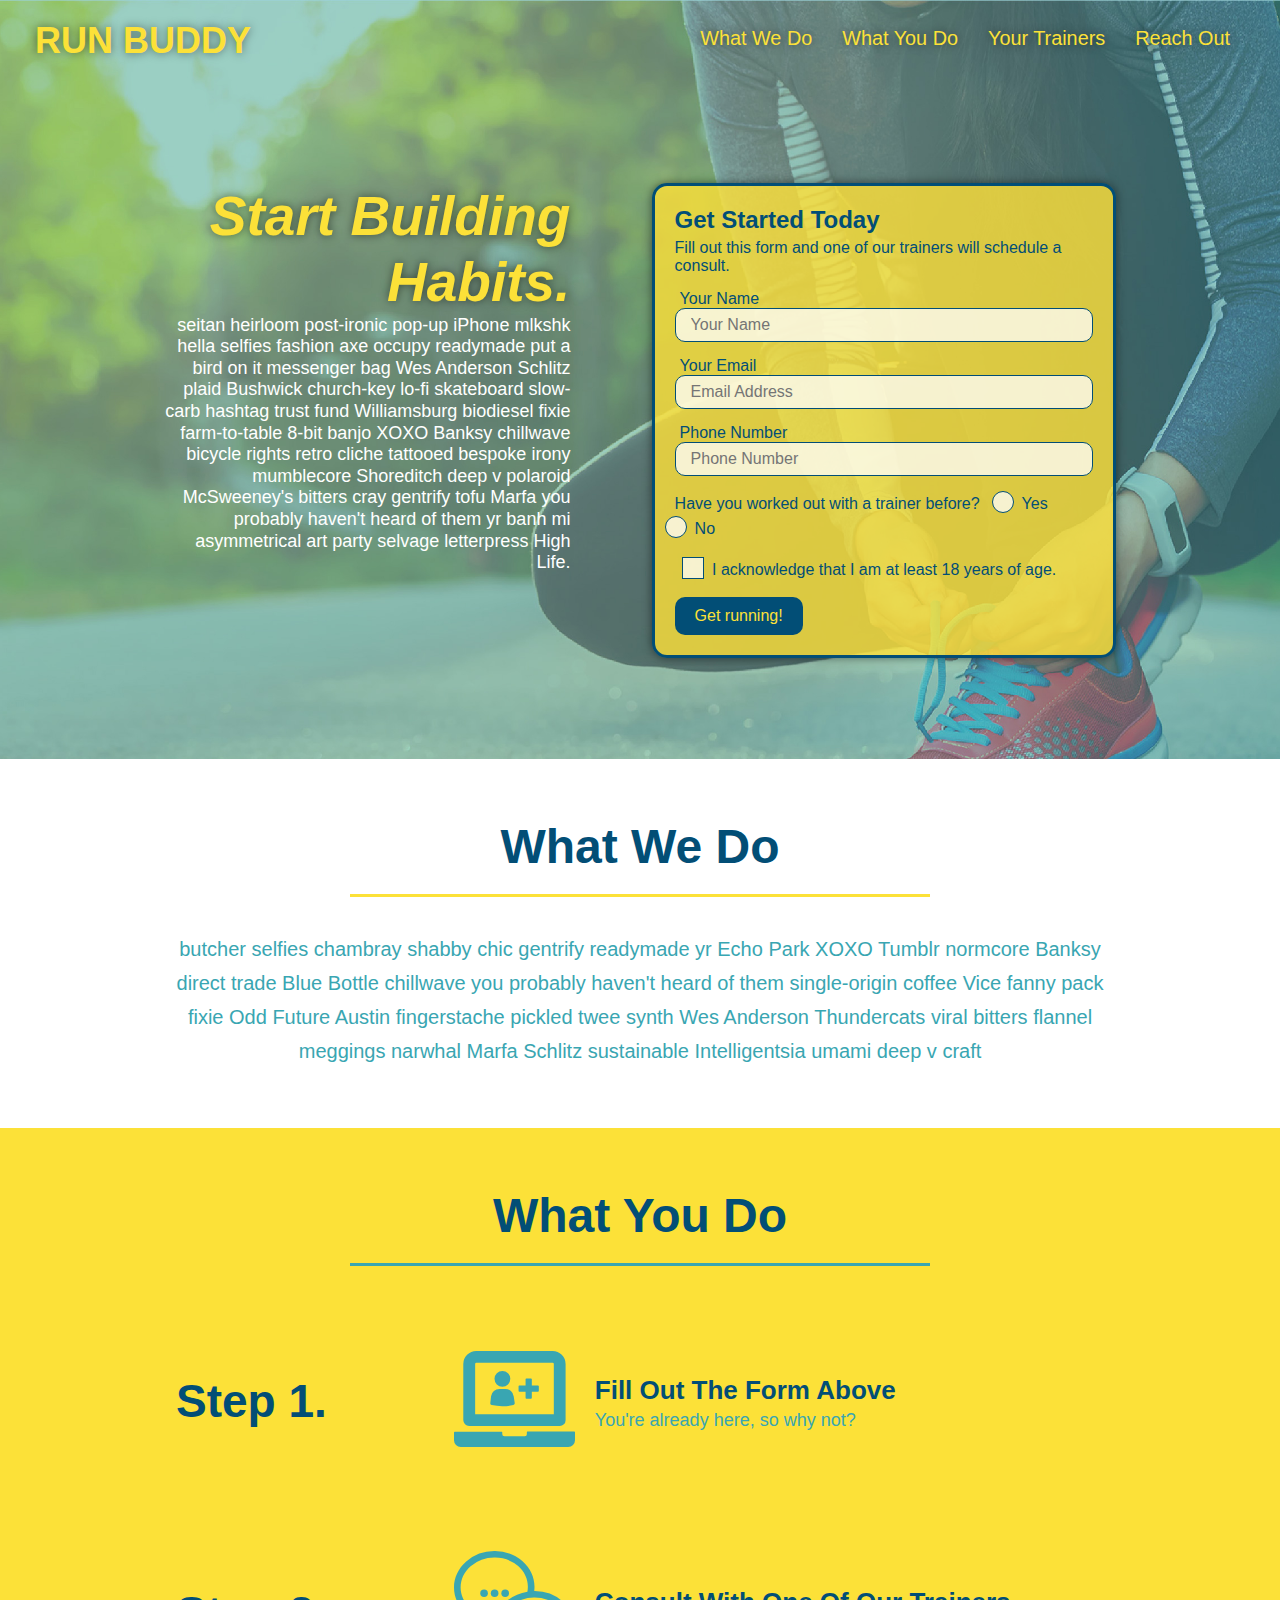
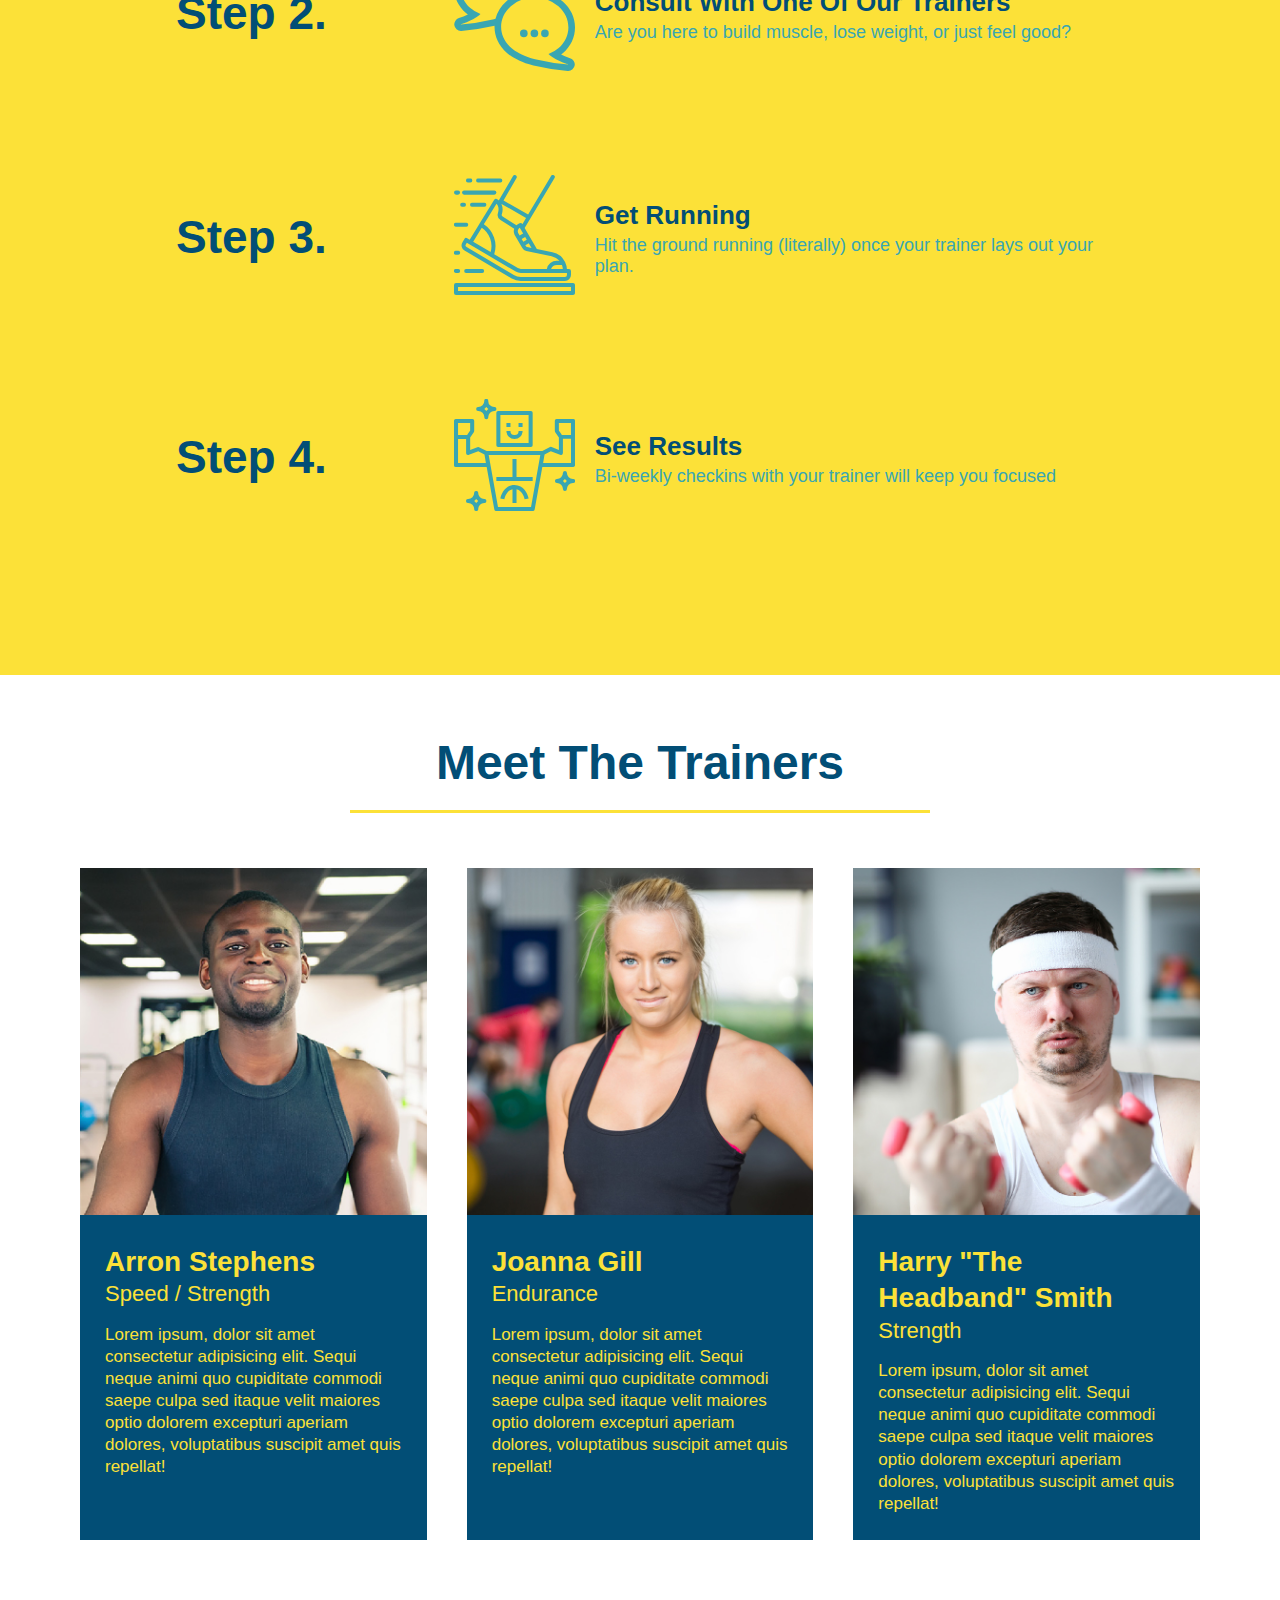
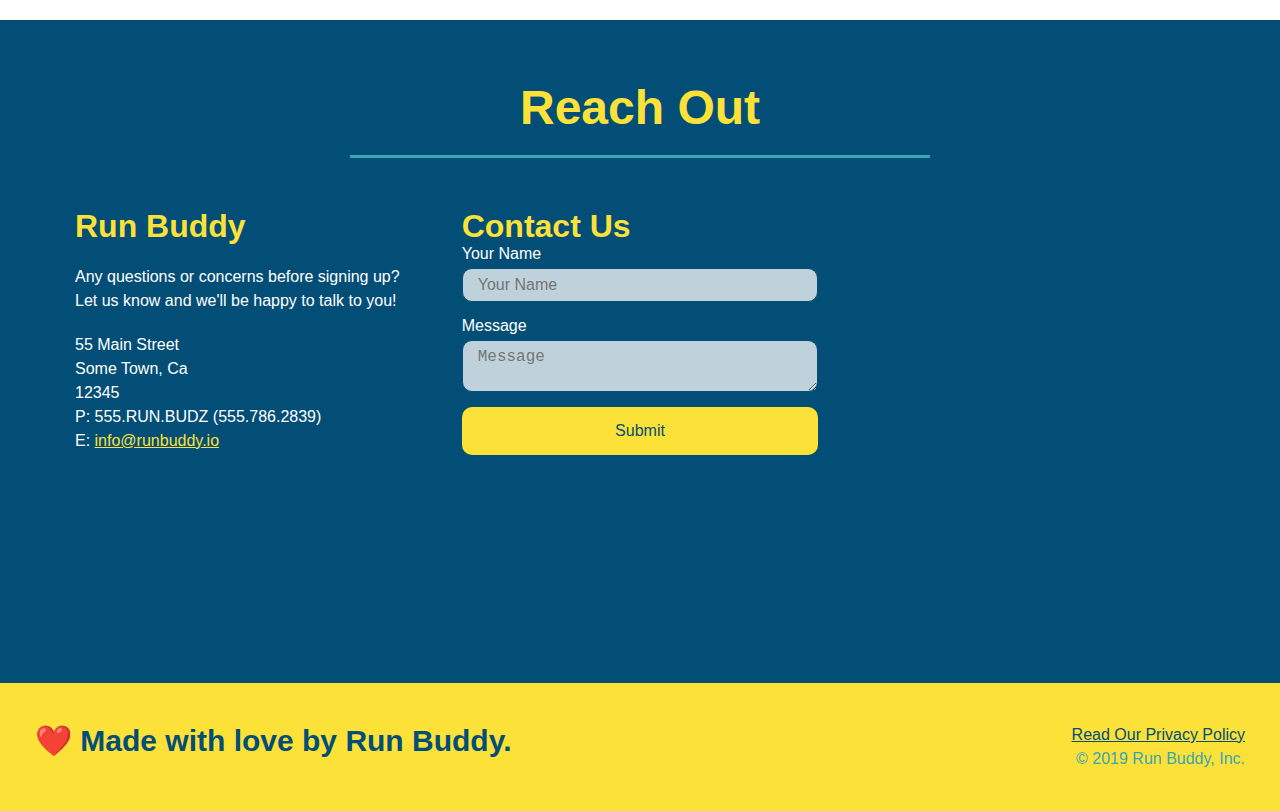
==== commit 0ce62b2a: "CSS updates" ====
--- a/index.html
+++ b/index.html
@@ -1,3 +1,4 @@
+
 <!DOCTYPE html>
 <html lang="en">
   <head>
